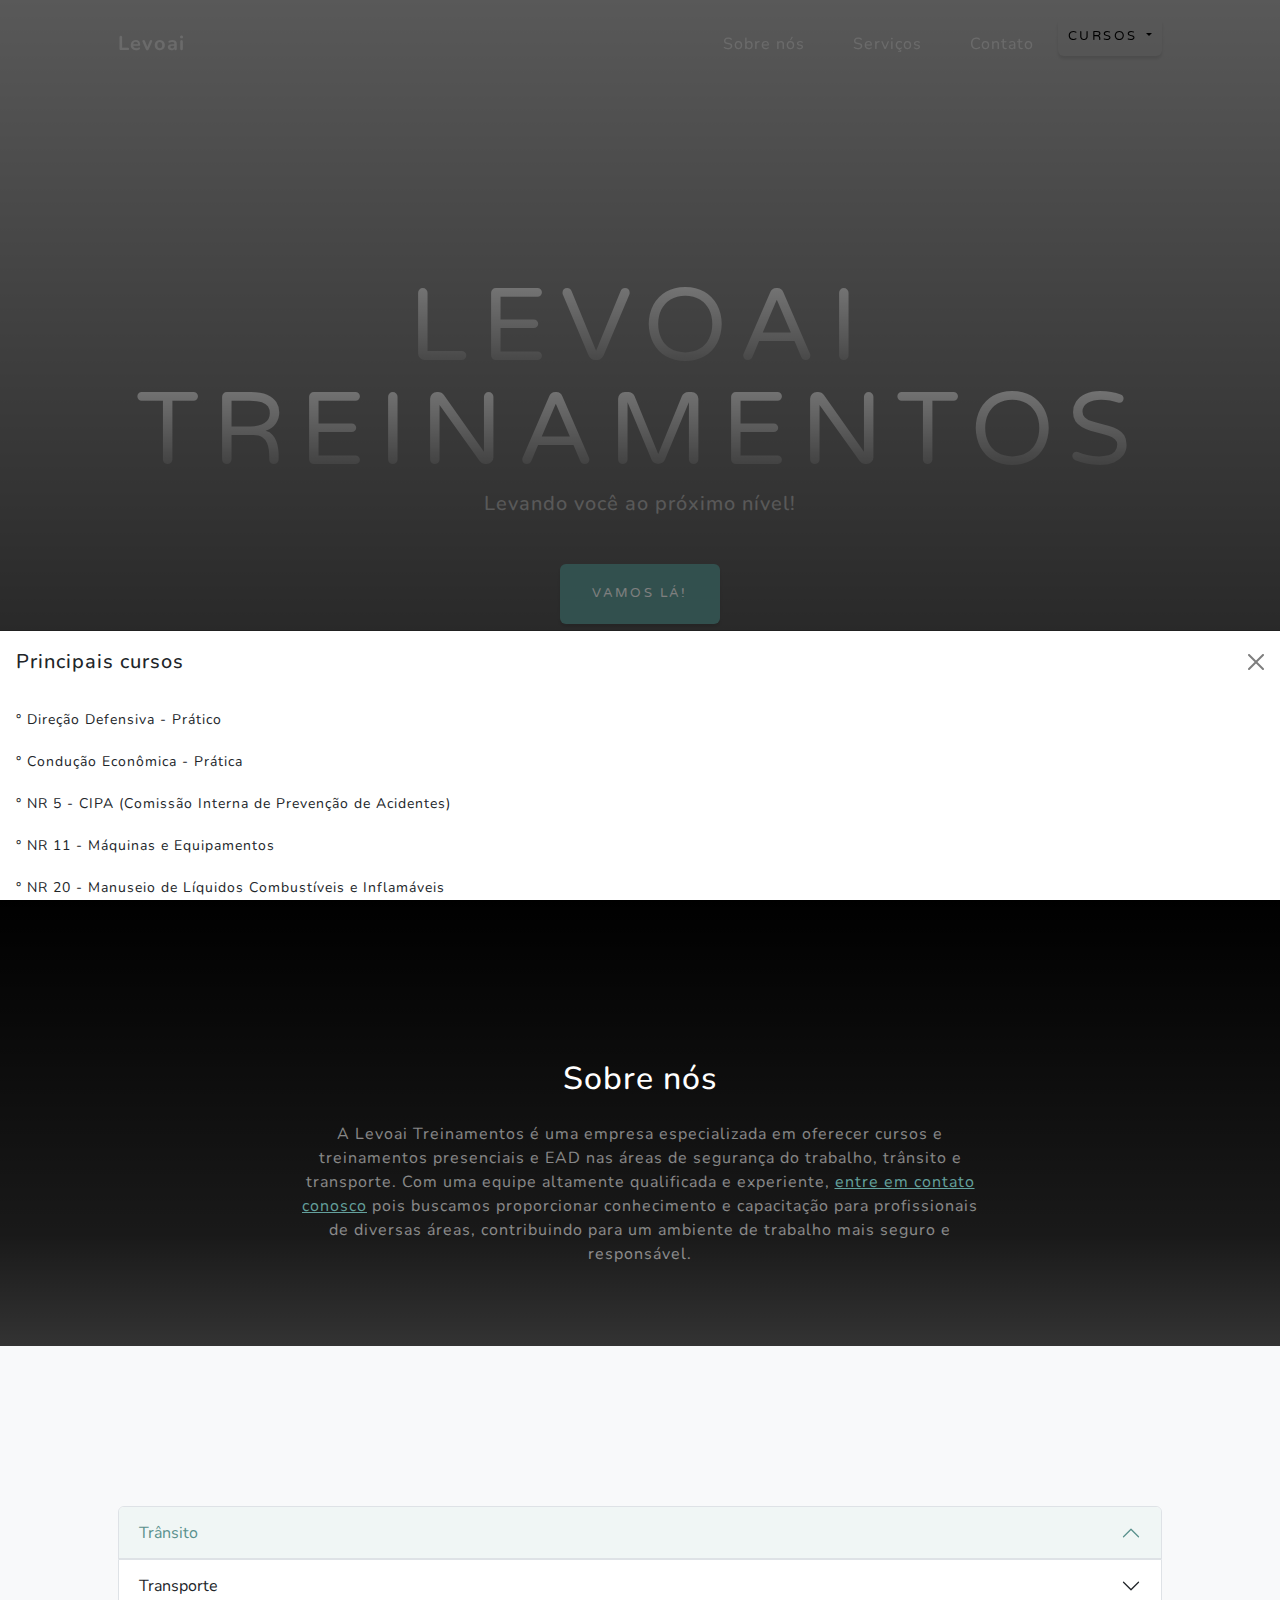
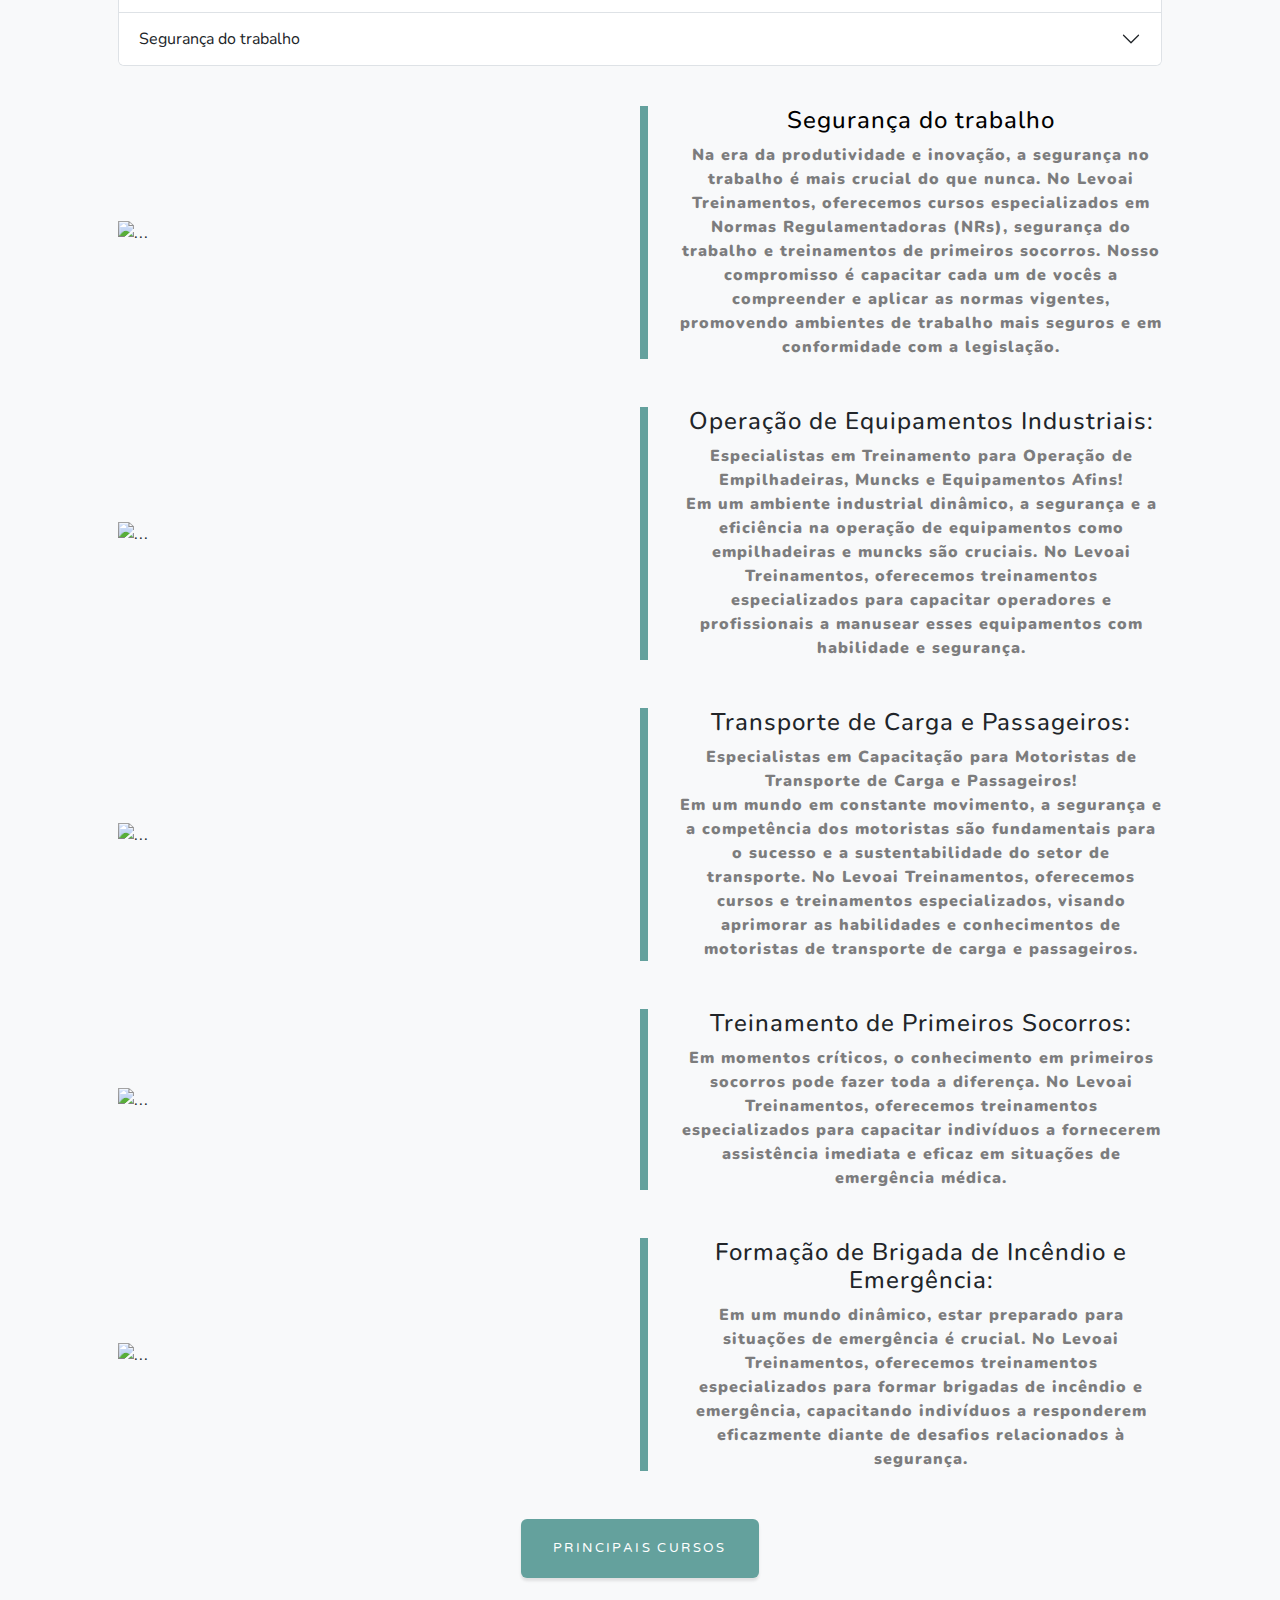
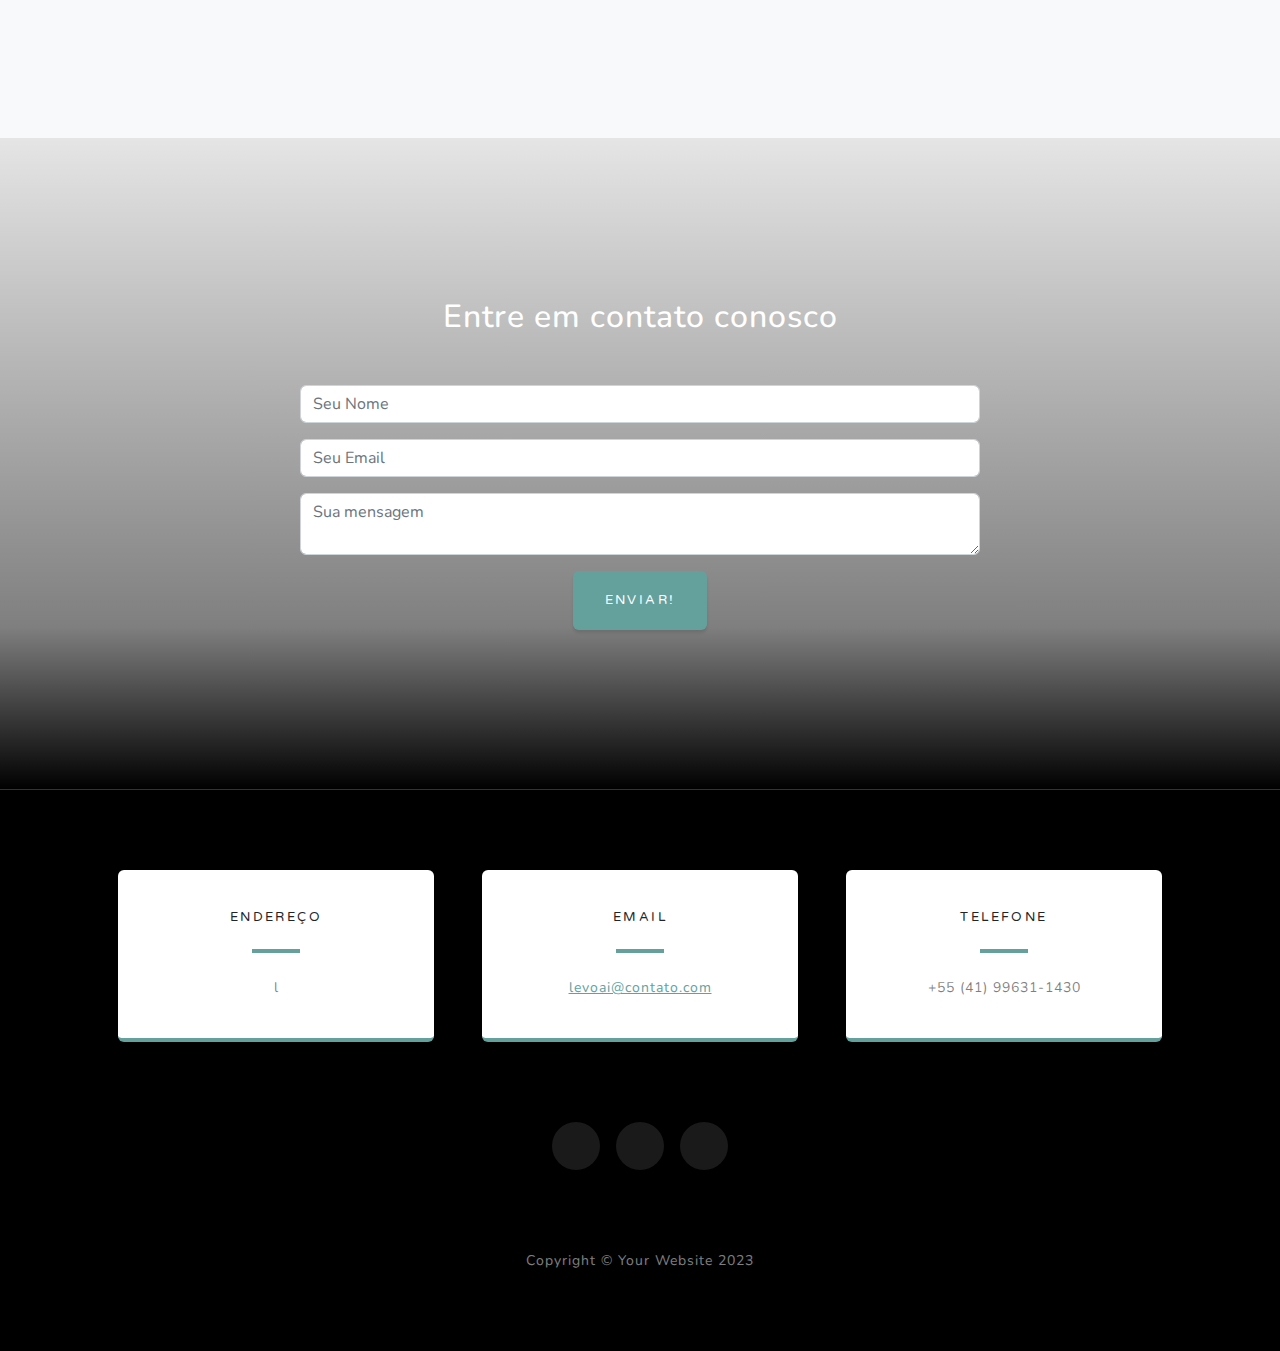
==== index.html @ 1343f5bf "Add files via upload" ====
<!DOCTYPE html>
<html lang="en">
    <head>
        <meta name="viewport" content="width=device-width, initial-scale=1, shrink-to-fit=no">

        <link href="https://cdn.jsdelivr.net/npm/bootstrap@5.3.2/dist/css/bootstrap.min.css" rel="stylesheet" integrity="sha384-T3c6CoIi6uLrA9TneNEoa7RxnatzjcDSCmG1MXxSR1GAsXEV/Dwwykc2MPK8M2HN" crossorigin="anonymous">
        <meta charset="utf-8" />
        <meta name="viewport" content="width=device-width, initial-scale=1, shrink-to-fit=no" />
        <meta name="description" content="" />
        <meta name="author" content="" />
        <title>Levoai Treinamentos</title>
        <link rel="icon" type="image/x-icon" href="https://i.imgur.com/cM5ClFU.png" />
        <!-- Font Awesome icons (free version)-->
        <script src="https://use.fontawesome.com/releases/v6.3.0/js/all.js" crossorigin="anonymous"></script>
        <!-- Google fonts-->
        <link href="https://fonts.googleapis.com/css?family=Varela+Round" rel="stylesheet" />
        <link href="https://fonts.googleapis.com/css?family=Nunito:200,200i,300,300i,400,400i,600,600i,700,700i,800,800i,900,900i" rel="stylesheet" />
        <!-- Core theme CSS (includes Bootstrap)-->
        <link href="css/styles.css" rel="stylesheet" />
        <meta name="viewport" content="width=device-width, initial-scale=1.0">

    </head>
    <body id="page-top">
        <!-- Navigation-->
        
        <script src="https://cdn.jsdelivr.net/npm/bootstrap@5.3.2/dist/js/bootstrap.bundle.min.js" integrity="sha384-Twn13sATSMovLb+2jY1z5nE4t5Rm9Oq0TRy1RBCE9oNqUU6F9P8f8nAp68sz9ISy" crossorigin="anonymous"></script>
        <nav class="navbar navbar-expand-lg navbar-light fixed-top" id="mainNav">
            <div class="container px-4 px-lg-5">
                <a class="navbar-brand" href="#page-top">Levoai</a>
                <button class="navbar-toggler navbar-toggler-right" type="button" data-bs-toggle="collapse" data-bs-target="#navbarResponsive" aria-controls="navbarResponsive" aria-expanded="false" aria-label="Toggle navigation">
                    Menu
                    <i class="fas fa-bars"></i>
                </button>
                <div class="collapse navbar-collapse" id="navbarResponsive">
                    <ul class="navbar-nav ms-auto">
                        <li class="nav-item"><a class="nav-link" href="#about">Sobre nós</a></li>
                        <li class="nav-item"><a class="nav-link" href="#projects">Serviços</a></li>
                        <li class="nav-item"><a class="nav-link" href="#signup">Contato</a></li>
                        <li class="nav-item dropdown text-center">
                            <button class="btn btn-secondary dropdown-toggle" type="button" id="dropdownMenuButton" data-bs-toggle="dropdown" aria-haspopup="true" aria-expanded="false">
                                Cursos
                            </button>
                            <div class="dropdown-menu" aria-labelledby="dropdownMenuButton">
                                <a class="dropdown-item" href="Transporte.html"> Transporte</a>
                                <a class="dropdown-item" href="transito.html"> Trânsito</a>
                                <a class="dropdown-item" href="segurançanotrabalho.html">Segurança do trabalho</a>
                            </div>
                        </li>
                    </ul>
                </div>
            </div>
        </nav>
        
        <!-- Masthead-->
        <header class="masthead">
            <div class="container px-4 px-lg-5 d-flex h-100 align-items-center justify-content-center">
                <div class="d-flex justify-content-center">
                    <div class="text-center">
                        <h1 class="mx-auto my-0 text-uppercase">Levoai </h1>
                        <h1 class="mx-auto my-0 text-uppercase site-title">Treinamentos</h1>
                        <h2 class="text-white-50 mx-auto mt-2 mb-5">Levando você ao próximo nível!</h2>
                        <a class="btn btn-primary" href="#about">Vamos lá!</a>
                    </div>
                    
                </div>
            </div>
        </header>
        
        <section class="about-section text-center" id="about">
            <div class="container px-4 px-lg-5">
                <div class="row gx-4 gx-lg-5 justify-content-center">
                    <div class="col-lg-8">
                        <h2 class="text-white mb-4">Sobre nós</h2>
                        <p class="text-white-50">
                            A Levoai Treinamentos é uma empresa especializada em oferecer cursos e treinamentos presenciais e EAD nas áreas de segurança do trabalho, trânsito e transporte. Com uma equipe altamente qualificada e experiente,
                            <a href="https://wa.me/5541996311430?text=Ol%C3%A1%2C+gostaria+de+contatar+seus+servi%C3%A7os">entre em contato conosco</a>
                           pois buscamos proporcionar conhecimento e capacitação para profissionais de diversas áreas, contribuindo para um ambiente de trabalho mais seguro e responsável.
                        </p>
                    </div>
                </div>
                
            </div>
            
           
       
        </section>
        
        
            
        
        
       
        <!-- Projects-->
        <section class="projects-section bg-light" id="projects">
            <div class="container px-4 px-lg-5">
                <a href="https://wa.me/5541996311430?text=Ol%C3%A1%2C+gostaria+de+contratar+seus+servi%C3%A7os" style="position: fixed; bottom: 20px; right: 20px; width: 75px; height: 75px; background-color: rgba(0, 123, 255, 0.5); color: #ffffff; text-align: center; line-height: 100px; border-radius: 50%; cursor: pointer; text-decoration: none; display: block; background-image: url('https://i.imgur.com/yN8vA8v.jpg'); background-size: cover; background-position: center; background-repeat: no-repeat;"></a>              
                  <div class="accordion" id="accordionExample">
                    <div class="accordion-item">
                      <h2 class="accordion-header"> 
                        <button class="accordion-button" type="button" data-bs-toggle="collapse" data-bs-target="#collapseOne" aria-expanded="true" aria-controls="collapseOne">
                          Trânsito
                        </button>
                      </h2>
                      <div id="collapseOne" class="accordion-collapse collapse" data-bs-parent="#accordionExample">
                        <div class="accordion-body">
                            Seja você um motorista iniciante, experiente ou um profissional do setor, o Levoai Treinamentos está comprometido em promover uma cultura de <strong>trânsito </strong>seguro e responsável. Nossos cursos são projetados para capacitá-lo com conhecimentos essenciais, promover a direção defensiva e garantir que você esteja atualizado com as últimas regulamentações de trânsito.
                            <br><br>
                            Nossos Destaques:
                            <br><br>
                            <strong>Direção Defensiva:</strong>
                            <br><br>
                            <strong>Técnicas avançadas para antecipar e evitar situações de risco nas estradas.</strong>
                            <br><br>
                            - Estratégias para lidar com motoristas agressivos e condições adversas.
                            <br><br>
                            <strong>Atualização nas Regulamentações de Trânsito:</strong>
                            <br><br>
                            - Conhecimento das leis mais recentes e alterações nas regulamentações de trânsito.
                            <br><br>
                            - Como aplicar as normas de forma prática e segura.
                            <br><br>
                            <strong>Prevenção de Acidentes:</strong>
                            <br><br>
                            - Identificação de comportamentos de risco e práticas para evitar acidentes.
                            <br><br>
                            - Conscientização sobre as principais causas de acidentes de trânsito e como evitá-las.
                            <br><br>
                            <strong>Cursos Disponíveis:</strong>
                            <br><br>
                            1. Curso Avançado de Direção Defensiva:
                            <br><br>
                            - Técnicas avançadas para motoristas experientes aprimorarem suas habilidades defensivas.
                            <br><br>
                            2. Atualizações nas Regulamentações de Trânsito:
                            <br><br>
                            - Manter-se informado sobre as últimas mudanças nas leis de trânsito e regulamentações.
                            <br><br>
                            3. Prevenção de Acidentes:
                            <br><br>
                            - Estratégias práticas para evitar colisões e manter um histórico seguro.
                            <br><br>
                            <strong>Benefícios ao Escolher o Levoai Treinamentos:</strong>
                            <br><br>
                            - Instrutores Experientes e Certificados.
                            <br><br>
                            - Certificação Reconhecida Nacionalmente.
                            <br><br>
                            - Treinamentos Personalizados para Diferentes Níveis de Experiência.
                            <br><br>
                            - Acesso a Recursos Online Atualizados.
                            <br><br>
                            Pronto para tornar o Trânsito Mais Seguro? Explore Nossos Cursos Agora!
                        </div>
                        
                      </div>
                    </div>
                    <div class="accordion-item">
                      <h2 class="accordion-header">
                        <button class="accordion-button collapsed" type="button" data-bs-toggle="collapse" data-bs-target="#collapseTwo" aria-expanded="false" aria-controls="collapseTwo">
                          Transporte
                        </button>
                      </h2>
                      <div id="collapseTwo" class="accordion-collapse collapse" data-bs-parent="#accordionExample">
                        <div class="accordion-body">
                            <strong>Levoai Treinamentos</strong> é uma referência em treinamento para profissionais do setor de <strong>transporte</strong>, oferecendo cursos especializados para motoristas, gestores de frota e profissionais da logística. Priorizando segurança, eficiência e conformidade, nossos programas são projetados para atender às demandas dinâmicas desse setor crucial.
                            <br><br>
                        
                            Nossos Destaques:
                            <br><br>
                            <strong>Direção Eficiente e Segura:</strong>
                            <br><br>
                            - Técnicas avançadas de direção defensiva para garantir segurança nas estradas.<br><br>
                            - Estratégias para redução de consumo de combustível e práticas sustentáveis.<br>
                            <br>
                            <strong>Gestão de Frotas:</strong>
                            <br><br>
                            - Melhores práticas para gestão eficiente de frotas, incluindo manutenção e otimização de rotas.<br><br>
                            - Utilização de tecnologias modernas para monitoramento e aprimoramento da eficiência.<br>
                            <br>
                            <strong>Logística e Cadeia de Suprimentos:</strong>
                            <br>
                            - Estratégias para otimizar operações logísticas e garantir uma cadeia de suprimentos eficiente.<br><br>
                            - Conhecimento das normas regulamentadoras específicas para transporte de carga.<br>
                            <br>
                            Cursos Disponíveis:
                            <br><br>
                            <strong>Curso Avançado de Direção Segura:</strong>
                            <br><br>
                            - Técnicas avançadas para motoristas, abordando desafios específicos do transporte rodoviário.<br><br>
                            <strong>Gestão Estratégica de Frotas:</strong>
                            <br><br>
                            - Melhores práticas para gestores de frotas, desde aquisição de veículos até manutenção e substituição.<br><br>
                            <strong>Logística Eficiente:</strong>
                            <br><br>
                            - Estratégias para otimização de rotas, controle de estoque e gestão de armazenamento.<br><br>
                            <strong>Benefícios ao Escolher o Levoai Treinamentos:</strong>
                            <br><br>
                            - Instrutores com experiência no setor de transporte.<br><br>
                            - Certificações reconhecidas nacionalmente.<br><br>
                            - Treinamentos personalizados para necessidades específicas.<br><br>
                            - Acesso a recursos atualizados do setor.<br>
                            <br>
                            Pronto para aprimorar suas habilidades no transporte? <br>
                            Explore nossos cursos agora e eleve sua expertise no setor.<br>
                        </div>
                        
                      </div>
                    </div>
                    <div class="accordion-item">
                      <h2 class="accordion-header">
                        <button class="accordion-button collapsed" type="button" data-bs-toggle="collapse" data-bs-target="#collapseThree" aria-expanded="false" aria-controls="collapseThree">
                          Segurança do trabalho
                        </button>
                      </h2>
                      <div id="collapseThree" class="accordion-collapse collapse" data-bs-parent="#accordionExample">
                        <div class="accordion-body">
                            Seja bem-vindo ao <strong>Levoai Treinamentos</strong>, sua referência em cursos especializados em <strong>Segurança do Trabalho</strong>. Estamos comprometidos em capacitar profissionais e empresas a criar ambientes laborais seguros, em conformidade com as Normas Regulamentadoras (NRs). Explore nossos cursos e fortaleça a cultura de segurança em sua organização.
                            <br><br>
                            Nossos Compromissos:
                            <br><br>
                        	<strong>Conhecimento Abrangente em NRs:</strong>
                                <br><br>
                        	-Aprofunde-se nas Normas Regulamentadoras, compreendendo seus requisitos e implicações práticas.
                            <br><br>
                            -Mantenha-se atualizado com as últimas alterações nas legislações pertinentes.
                            <br><br>
                            <strong>Implementação Prática das NRs:</strong>
                            <br><br>
                            -Capacite-se para aplicar efetivamente as diretrizes das NRs no dia a dia, prevenindo acidentes e promovendo ambientes seguros.
                            <br><br>
                            <strong>Treinamento Especializado:</strong>
                            <br><br>
                            -Instrutores experientes e certificados oferecendo treinamentos personalizados para atender às necessidades específicas de sua empresa.
                            <br><br>
                             Cursos Disponíveis:
                             <br><br>
                            <strong>Curso Básico de Segurança do Trabalho:</strong>
                            <br><br>
                            -Fundamentos essenciais para compreensão das práticas seguras e dos requisitos legais.
                            <br><br>
                            <strong>Treinamento Avançado em NRs Específicas:</strong>
                            <br><br>
                            -Aprofunde-se em NRs específicas, como NR 5 (CIPA), NR 6 (Equipamentos de Proteção Individual) e outras relevantes para seu setor.
                            <br><br>
                            <strong>Atualizações Periódicas em Segurança:</strong>
                            <br><br>
                            -Mantenha-se informado sobre as mudanças nas normativas e regulamentações para assegurar conformidade contínua.
                            <br><br>
                            <strong>Benefícios ao Escolher o Levoai Treinamentos:</strong>
                            <br><br>
                            -Certificação Reconhecida Nacionalmente.
                            <br><br>
                            -Suporte Contínuo para Implementação Prática.
                            <br><br>
                            -Instrutores Especializados em Segurança do Trabalho.
                            <br><br>
                            -Flexibilidade de Horários e Modalidades de Treinamento.
                                                    </div>
                      </div>
                    </div>
                  </div>
                  
               
                  <div class="row gx-0 mb-4 mb-lg-5 align-items-center custom-spacing">
                    <div class="col-lg-6">
                        <img class="img-fluid mb-3 mb-lg-0" src="https://e2769cf884.cbaul-cdnwnd.com/dc2deb94eb40a6b17e122f947181c3d4/200000025-508dc508de/WhatsApp%20Image%202024-01-08%20at%2021.39.40-8.webp?ph=e2769cf884" alt="..." />
                    </div>
                    <div class="col-lg-6">
                        <div class="featured-text text-lg-center text-start">
                            <h4 style="color: black;">Segurança do trabalho</h4>
                            <p class="text-black-50 mb-0">
                               <strong><strong> Na era da produtividade e inovação, a segurança no trabalho é mais crucial do que nunca. No Levoai Treinamentos, oferecemos cursos especializados em Normas Regulamentadoras (NRs), segurança do trabalho e treinamentos de primeiros socorros. Nosso compromisso é capacitar cada um de vocês a compreender e aplicar as normas vigentes, promovendo ambientes de trabalho mais seguros e em conformidade com a legislação.
                            </strong> </strong>
                            </p>
                        </div>
                    </div>
                </div>
                
                
                
                
                
                <!-- Row 2 -->
                <div class="row gx-0 mb-4 mb-lg-5 align-items-center">
                    <div class="col-lg-6"><img class="img-fluid mb-3 mb-lg-0" src="https://e2769cf884.cbaul-cdnwnd.com/dc2deb94eb40a6b17e122f947181c3d4/200000021-79b6179b62/WhatsApp%20Image%202024-01-08%20at%2021.39.38%20%282%29.webp?ph=e2769cf884" alt="..." /></div>
                    <div class="col-lg-6">
                        <div class="featured-text  text-lg-center">
                            <h4>Operação de Equipamentos Industriais:</h4>
                            <p class="text-black-50 mb-0">
                            <strong><strong>   Especialistas em Treinamento para Operação de Empilhadeiras, Muncks e Equipamentos Afins! <br> 
Em um ambiente industrial dinâmico, a segurança e a eficiência na operação de equipamentos como empilhadeiras e muncks são cruciais. No <strong>Levoai Treinamentos</strong>, oferecemos treinamentos especializados para capacitar operadores e profissionais a manusear esses equipamentos com habilidade e segurança.
</strong></strong></p>
                        </div>
                    </div>
                </div>  
            </div>
        
            <div class="container px-4 px-lg-5">
                <!-- Row 1 -->
            
                  <!-- 87-->
                  
                <div class="row gx-0 mb-4 mb-lg-5 align-items-center">
                    <div class="col-lg-6"><img class="img-fluid mb-3 mb-lg-0" src="https://e2769cf884.cbaul-cdnwnd.com/dc2deb94eb40a6b17e122f947181c3d4/200000005-25b7425b75/WhatsApp%20Image%202024-01-08%20at%2021.39.39%20%282%29.webp?ph=e2769cf884" alt="..." /></div>
                    <div class="col-lg-6">
                        <div class="featured-text text-center text-lg-left">
                            <h4>Transporte de Carga e Passageiros:</h4>
                            <p class="text-black-50 mb-0"><strong><strong> Especialistas em Capacitação para Motoristas de Transporte de Carga e Passageiros!<br>
                                Em um mundo em constante movimento, a segurança e a competência dos motoristas são fundamentais para o sucesso e a sustentabilidade do setor de transporte. No Levoai Treinamentos, oferecemos cursos e treinamentos especializados, visando aprimorar as habilidades e conhecimentos de motoristas de transporte de carga e passageiros.
                                 </strong></strong></p>
                        </div>
                    </div>
                </div>
                <!-- Row 2 -->
                <div class="row gx-0 mb-4 mb-lg-5 align-items-center">
                    <div class="col-lg-6"><img class="img-fluid mb-3 mb-lg-0" src="https://e2769cf884.cbaul-cdnwnd.com/dc2deb94eb40a6b17e122f947181c3d4/200000007-e26b9e26bb/WhatsApp%20Image%202024-01-08%20at%2021.39.40%20%281%29.webp?ph=e2769cf884" alt="..." /></div>
                    <div class="col-lg-6">
                        <div class="featured-text text-center text-lg-left">
                            <h4>Treinamento de Primeiros Socorros:</h4>
                            <p class="text-black-50 mb-0"><strong><strong>Em momentos críticos, o conhecimento em primeiros socorros pode fazer toda a diferença. No Levoai Treinamentos, 
                                oferecemos treinamentos especializados para capacitar indivíduos a fornecerem assistência imediata e eficaz em situações de emergência
                                 médica.</strong></strong></p>
                        </div>
                    </div>
                </div>
                <!-- Row 3 -->
                <div class="row gx-0 mb-4 mb-lg-5 align-items-center">
                    <div class="col-lg-6"><img class="img-fluid mb-3 mb-lg-0" src="https://i.imgur.com/m8N1LQB.jpg" alt="..." /></div>
                    <div class="col-lg-6">
                        <div class="featured-text text-center text-lg-left">
                            <h4>Formação de Brigada de Incêndio e Emergência:</h4>
                            <p class="text-black-50 mb-0">
                               <strong><strong> Em um mundo dinâmico, estar preparado para situações de emergência é crucial. No Levoai Treinamentos, oferecemos treinamentos especializados para formar brigadas de incêndio e emergência, capacitando indivíduos a responderem eficazmente diante de desafios relacionados à segurança.
                                </strong></strong></p>
                        </div>
                    </div>
                </div>   
               
               
                <button class="btn btn-primary mx-auto d-block" type="button" data-bs-toggle="offcanvas" data-bs-target="#offcanvasBottom" aria-controls="offcanvasBottom">Principais cursos </button>

                <div class="offcanvas offcanvas-bottom show" tabindex="-1" id="offcanvasBottom" aria-labelledby="offcanvasBottomLabel">
                  <div class="offcanvas-header">
                    <h5 class="offcanvas-title" id="offcanvasBottomLabel">Principais cursos </h5>
                    <button type="button" class="btn-close" data-bs-dismiss="offcanvas" aria-label="Close"></button>
                  </div>
                  <div class="offcanvas-body small">
                    <!-- Conteúdo do offcanvas -->
                    ° Direção Defensiva - Prático<br><br>
° Condução Econômica - Prática<br><br>
° NR 5 - CIPA (Comissão Interna de Prevenção de Acidentes)<br><br>
° NR 11 - Máquinas e Equipamentos<br><br>
° NR 20 - Manuseio de Líquidos Combustíveis e Inflamáveis<br><br>
° NR 23 - Prevenção de Incêndio<br><br>
° NR 33 - Espaço Confinado<br><br>
° NR 35 - Trabalho em Altura<br><br>
° Primeiros Socorros<br><br>
° Treinamento em técnicas de primeiros socorros para oferecer assistência imediata em situações de emergência.<br><br>
° Brigada de Incêndio e Emergência<br><br>
                  </div>
                </div>
                  
                <!-- Adicione mais seções de Row conforme necessário -->
            </div>
        </section>    
                <!-- Project One Row-->


        
        <!-- Signup-->
        <section class="signup-section" id="signup">
            <div class="container px-4 px-lg-5">
                <div class="row gx-4 gx-lg-5">
                    <div class="col-md-10 col-lg-8 mx-auto text-center">
                        <i class="far fa-paper-plane fa-2x mb-2 text-white"></i>
                        <h2 class="text-white mb-5">Entre em contato conosco</h2>
        
                        <form action="https://formsubmit.co/arthurplay181@gmail.com" method="POST" id="contactForm">
                            <!-- Nome input -->
                            <div class="row input-group-newsletter mb-3">
                                <div class="col">
                                    <input class="form-control" type="text" name="name" placeholder="Seu Nome" required>
                                </div>
                            </div>
        
                            <!-- Email input -->
                            <div class="row input-group-newsletter mb-3">
                                <div class="col">
                                    <input class="form-control" type="email" name="email" placeholder="Seu Email" required>
                                </div>
                            </div>
        
                            <!-- Message input -->
                            <div class="row input-group-newsletter mb-3">
                                <div class="col">
                                    <textarea class="form-control" name="message" placeholder="Sua mensagem" required></textarea>
                                </div>
                            </div>
                            <input type="hidden" name="_next" value="https://reidabet.github.io/thanks.html">
        
                            <!-- Submit button -->
                            <div class="row input-group-newsletter">
                                <div class="col">
                                    <button class="btn btn-primary" type="submit">Enviar!</button>
                                </div>
                            </div>
                        </form>
                    </div>
                </div>
            </div>
        </section>
        
        
        <!-- Contact-->
        <section class="contact-section bg-black">
            <div class="container px-4 px-lg-5">
                <div class="row gx-4 gx-lg-5">
                    <div class="col-md-4 mb-3 mb-md-0">
                        <div class="card py-4 h-100">
                            <div class="card-body text-center">
                                <i class="fas fa-map-marked-alt text-primary mb-2"></i>
                                <h4 class="text-uppercase m-0">Endereço</h4>
                                <hr class="my-4 mx-auto" />
                                <div class="small text-black-50">l</div>
                            </div>
                        </div>
                    </div>
                    <div class="col-md-4 mb-3 mb-md-0">
                        <div class="card py-4 h-100">
                            <div class="card-body text-center">
                                <i class="fas fa-envelope text-primary mb-2"></i>
                                <h4 class="text-uppercase m-0">Email</h4>
                                <hr class="my-4 mx-auto" />
                                <div class="small text-black-50"><a href="#!">levoai@contato.com</a></div>
                            </div>
                        </div>
                    </div>
                    <div class="col-md-4 mb-3 mb-md-0">
                        <div class="card py-4 h-100">
                            <div class="card-body text-center">
                                <i class="fas fa-mobile-alt text-primary mb-2"></i>
                                <h4 class="text-uppercase m-0">telefone</h4>
                                <hr class="my-4 mx-auto" />
                                <div class="small text-black-50">+55 (41) 99631-1430</div>
                            </div>
                        </div>
                    </div>
                </div>
                <div class="social d-flex justify-content-center">
                    <a class="mx-2" href="#!"><i class="fab fa-twitter"></i></a>
                    <a class="mx-2" href="#!"><i class="fab fa-facebook-f"></i></a>
                    <a class="mx-2" href="#!"><i class="fab fa-github"></i></a>
                </div>
            </div>
        </section>
        <!-- Footer-->
        <footer class="footer bg-black small text-center text-white-50"><div class="container px-4 px-lg-5">Copyright &copy; Your Website 2023</div></footer>
        <!-- Bootstrap core JS-->
        <script src="https://cdn.jsdelivr.net/npm/bootstrap@5.2.3/dist/js/bootstrap.bundle.min.js"></script>
        <!-- Core theme JS-->
        <script src="js/scripts.js"></script>
        <!-- * * * * * * * * * * * * * * * * * * * * * * * * * * * * * * * * * * * * * * * *-->
        <!-- * *                               SB Forms JS                               * *-->
        <!-- * * Activate your form at https://startbootstrap.com/solution/contact-forms * *-->
        <!-- * * * * * * * * * * * * * * * * * * * * * * * * * * * * * * * * * * * * * * * *-->
        <script src="https://cdn.startbootstrap.com/sb-forms-latest.js"></script>
    </body>
</html>
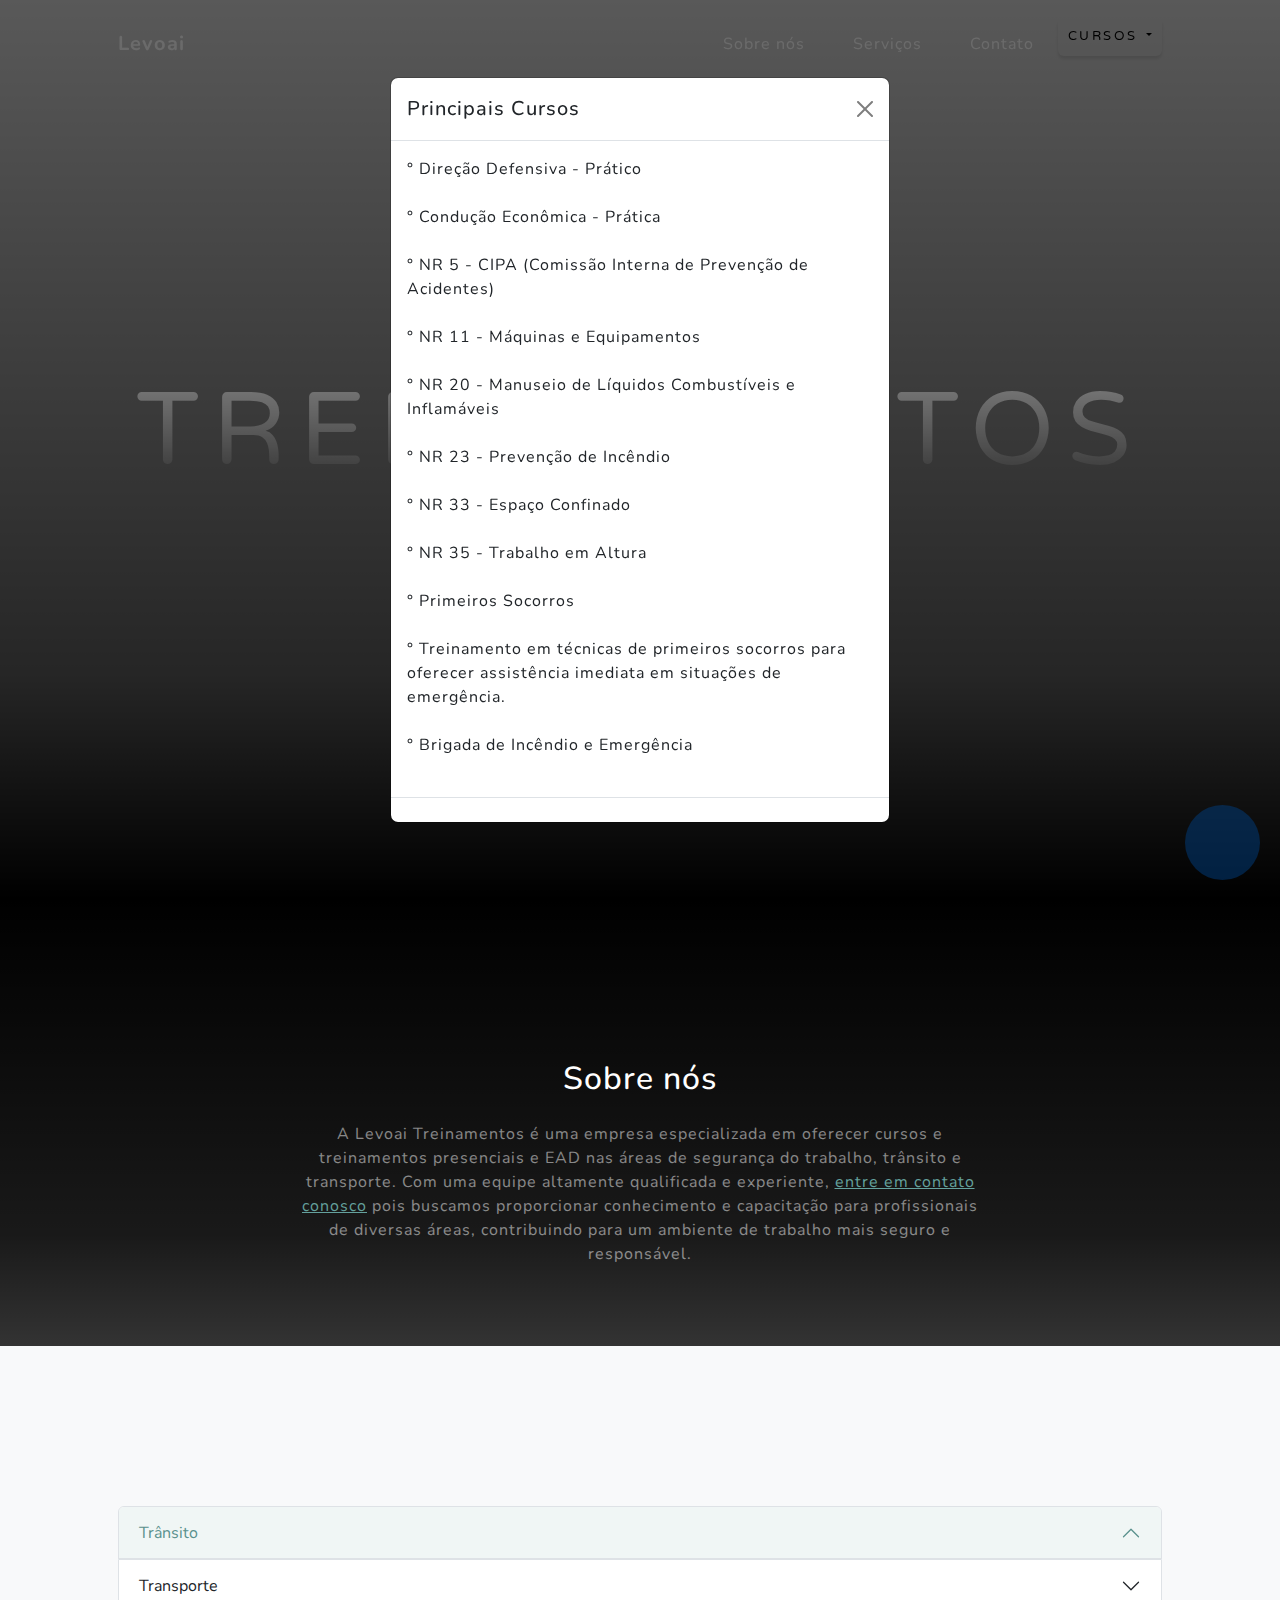
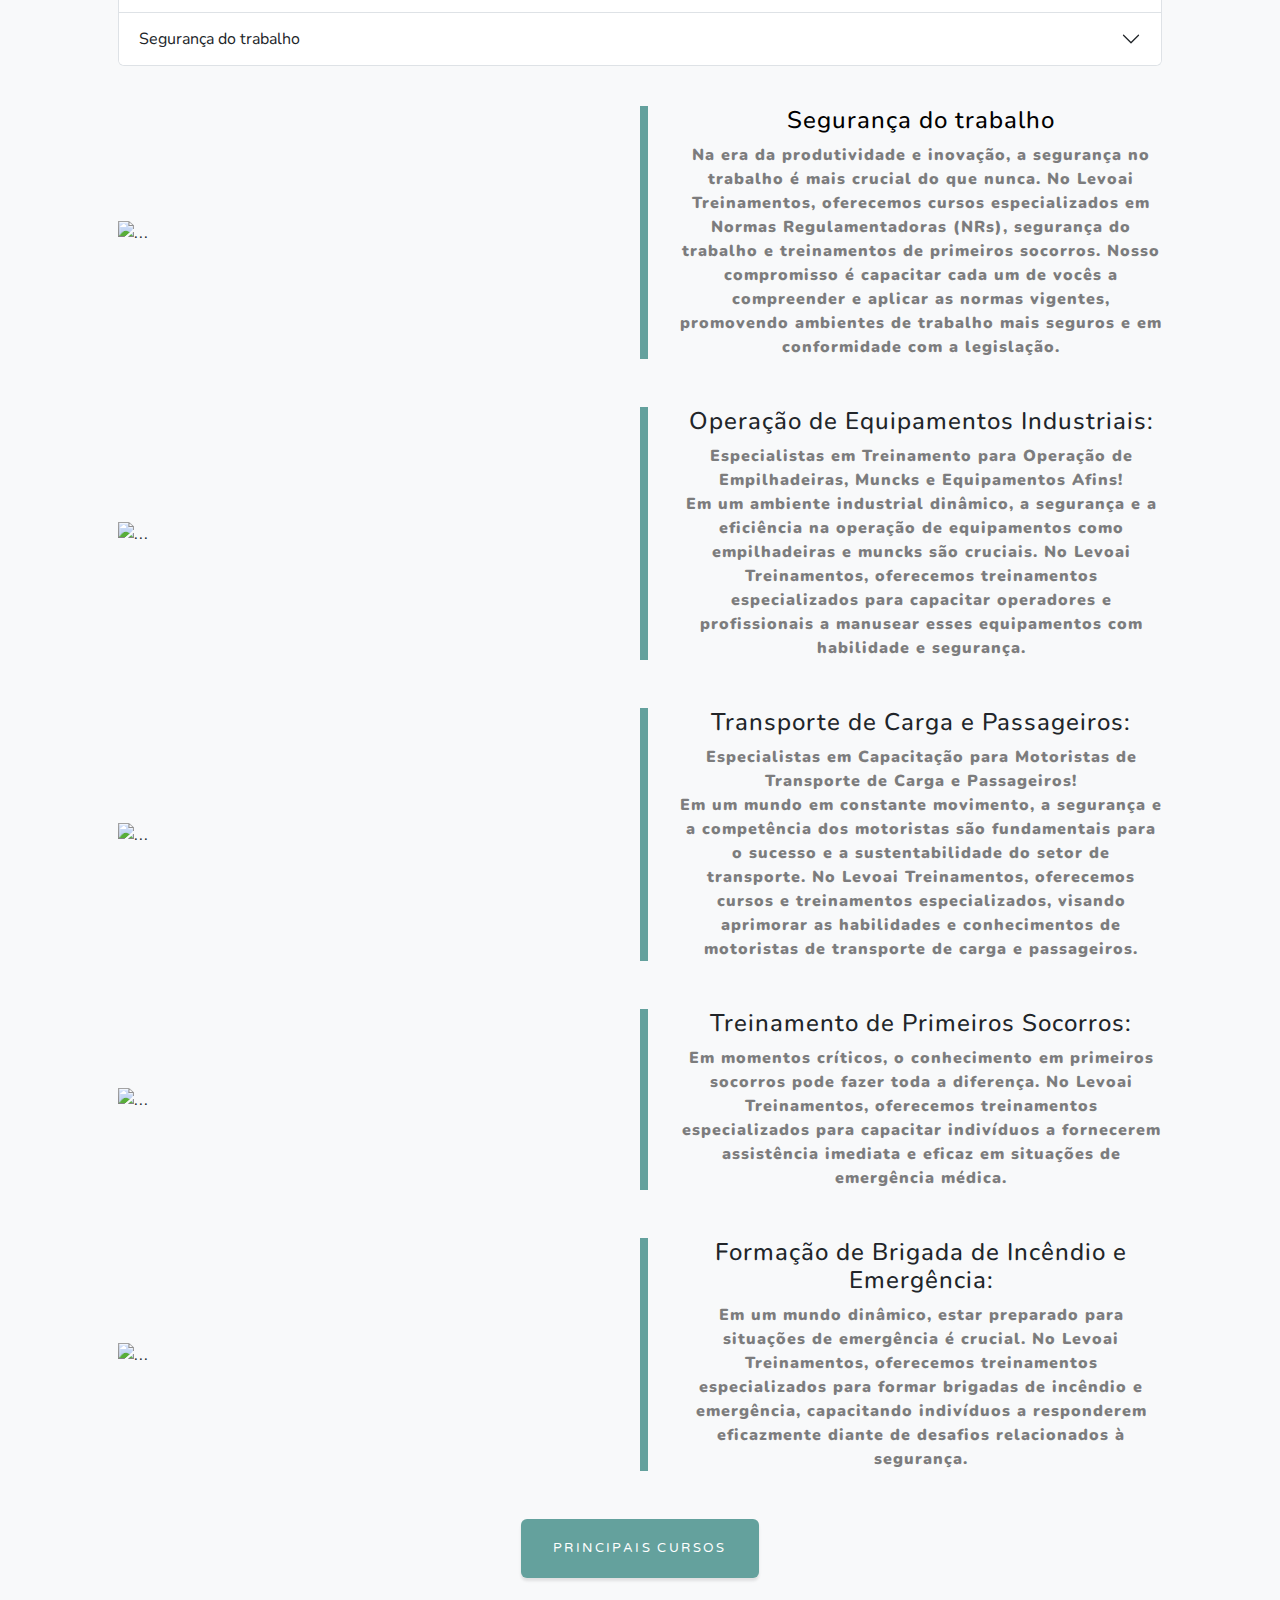
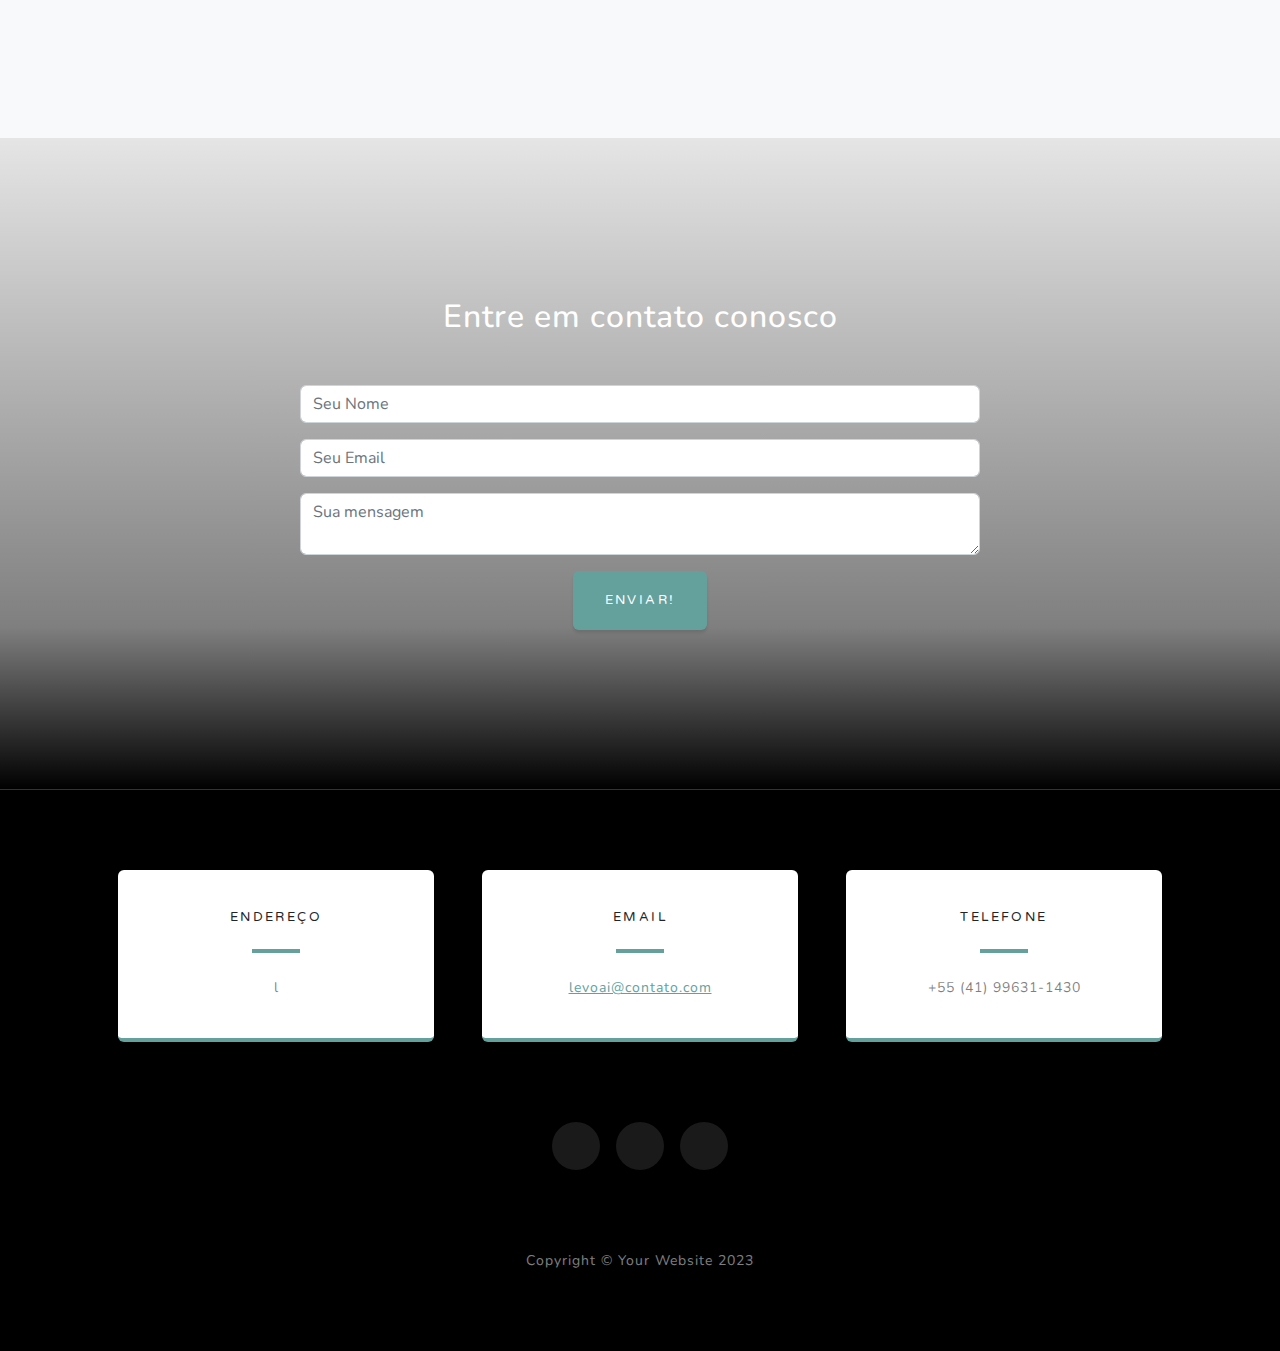
==== commit f42647b6: "Add files via upload" ====
--- a/index.html
+++ b/index.html
@@ -337,28 +337,45 @@
                 </div>   
                
                
-                <button class="btn btn-primary mx-auto d-block" type="button" data-bs-toggle="offcanvas" data-bs-target="#offcanvasBottom" aria-controls="offcanvasBottom">Principais cursos </button>
-
-                <div class="offcanvas offcanvas-bottom show" tabindex="-1" id="offcanvasBottom" aria-labelledby="offcanvasBottomLabel">
-                  <div class="offcanvas-header">
-                    <h5 class="offcanvas-title" id="offcanvasBottomLabel">Principais cursos </h5>
-                    <button type="button" class="btn-close" data-bs-dismiss="offcanvas" aria-label="Close"></button>
-                  </div>
-                  <div class="offcanvas-body small">
-                    <!-- Conteúdo do offcanvas -->
-                    ° Direção Defensiva - Prático<br><br>
-° Condução Econômica - Prática<br><br>
-° NR 5 - CIPA (Comissão Interna de Prevenção de Acidentes)<br><br>
-° NR 11 - Máquinas e Equipamentos<br><br>
-° NR 20 - Manuseio de Líquidos Combustíveis e Inflamáveis<br><br>
-° NR 23 - Prevenção de Incêndio<br><br>
-° NR 33 - Espaço Confinado<br><br>
-° NR 35 - Trabalho em Altura<br><br>
-° Primeiros Socorros<br><br>
-° Treinamento em técnicas de primeiros socorros para oferecer assistência imediata em situações de emergência.<br><br>
-° Brigada de Incêndio e Emergência<br><br>
-                  </div>
-                </div>
+                <div class="text-center">
+                    <button type="button" class="btn btn-primary" data-bs-toggle="modal" data-bs-target="#staticBackdrop">
+                        Principais cursos
+                    </button>
+                </div>
+                
+                  <script>
+                    document.addEventListener('DOMContentLoaded', function() {
+                        var myModal = new bootstrap.Modal(document.getElementById('staticBackdrop'));
+                        myModal.show();
+                    });
+                </script>
+                  <!-- Modal -->
+                  <div class="modal fade" id="staticBackdrop" data-bs-backdrop="static" data-bs-keyboard="false" tabindex="-1" aria-labelledby="staticBackdropLabel" aria-hidden="true">
+                    <div class="modal-dialog modal-dialog-centered modal-dialog-scrollable">
+                        <div class="modal-content">
+                          <div class="modal-header">
+                            <h1 class="modal-title fs-5" id="staticBackdropLabel">Principais Cursos</h1>
+                            <button type="button" class="btn-close" data-bs-dismiss="modal" aria-label="Close"></button>
+                          </div>
+                          <div class="modal-body">
+                            ° Direção Defensiva - Prático<br><br>
+                            ° Condução Econômica - Prática<br><br>
+                            ° NR 5 - CIPA (Comissão Interna de Prevenção de Acidentes)<br><br>
+                            ° NR 11 - Máquinas e Equipamentos<br><br>
+                            ° NR 20 - Manuseio de Líquidos Combustíveis e Inflamáveis<br><br>
+                            ° NR 23 - Prevenção de Incêndio<br><br>
+                            ° NR 33 - Espaço Confinado<br><br>
+                            ° NR 35 - Trabalho em Altura<br><br>
+                            ° Primeiros Socorros<br><br>
+                            ° Treinamento em técnicas de primeiros socorros para oferecer assistência imediata em situações de emergência.<br><br>
+                            ° Brigada de Incêndio e Emergência<br><br>
+                          </div>
+                          <div class="modal-footer">
+                            
+                          </div>
+                        </div>
+                      </div>
+                      
                   
                 <!-- Adicione mais seções de Row conforme necessário -->
             </div>
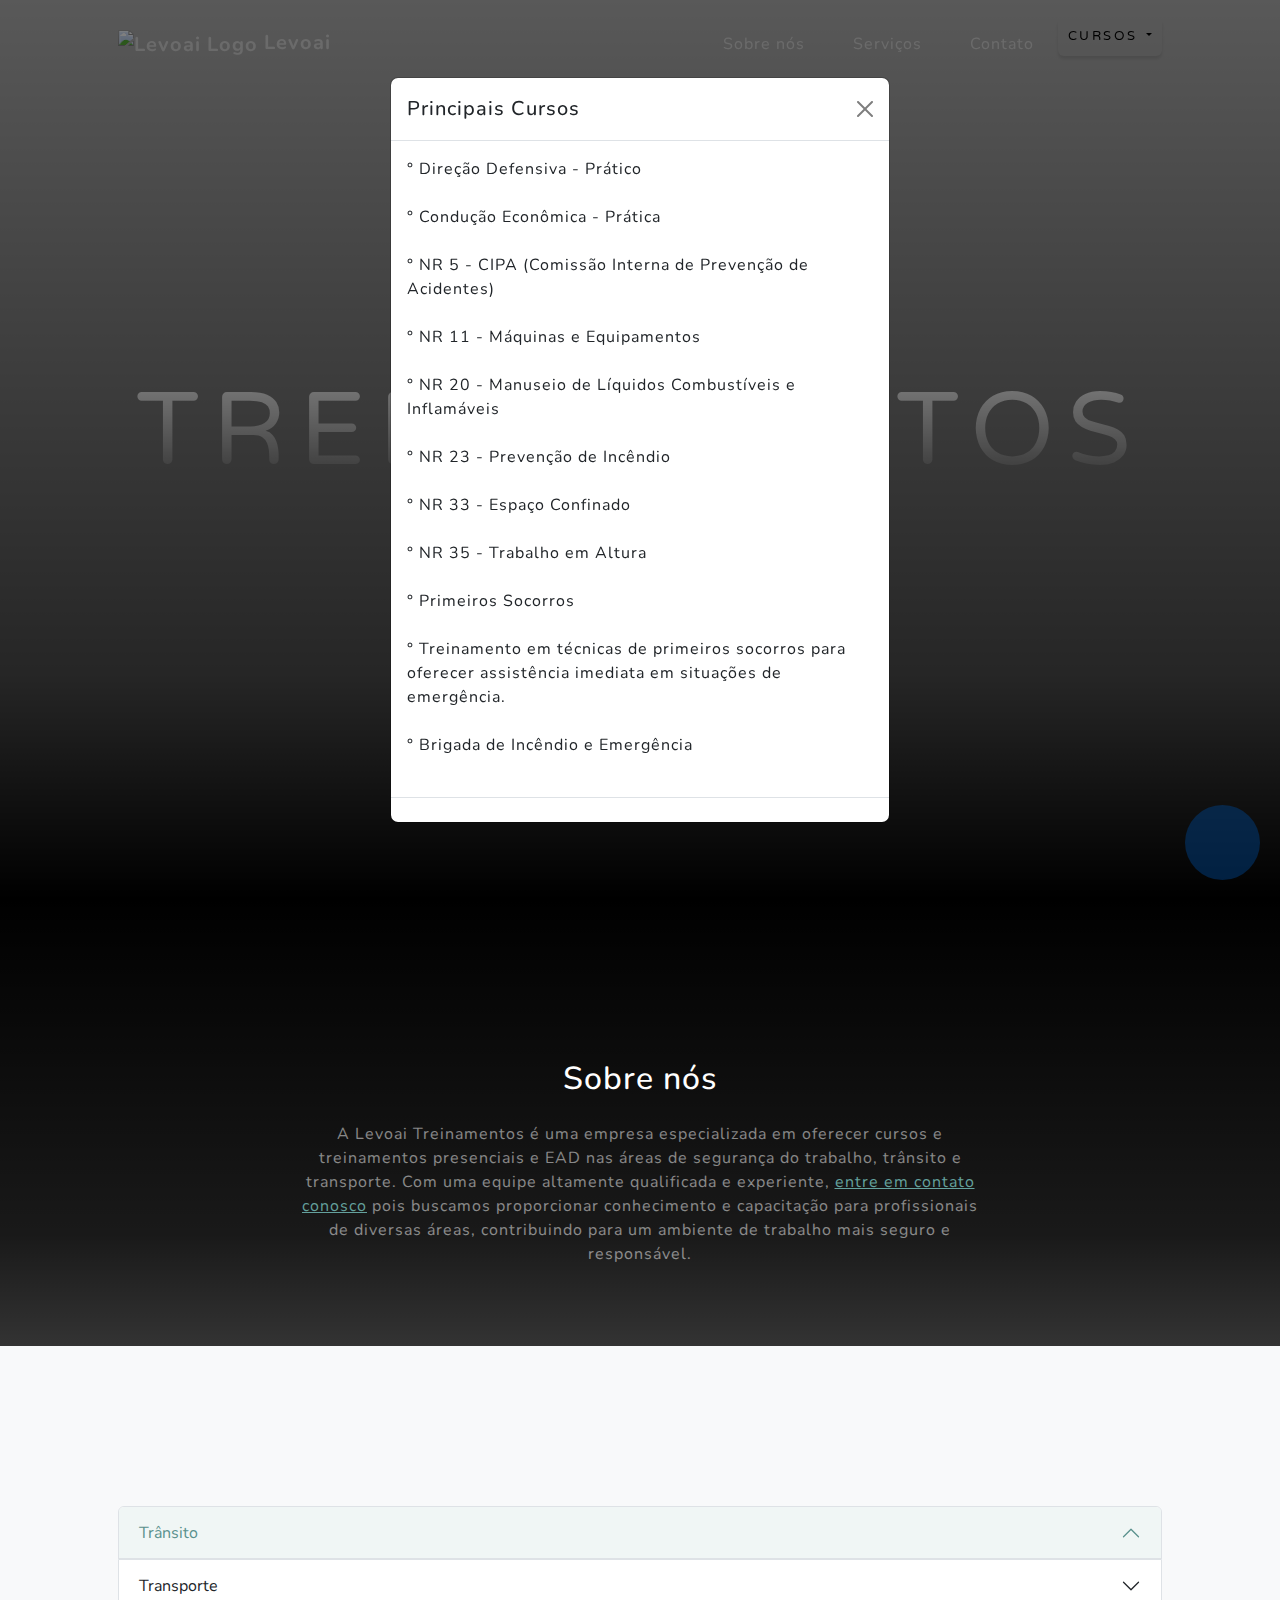
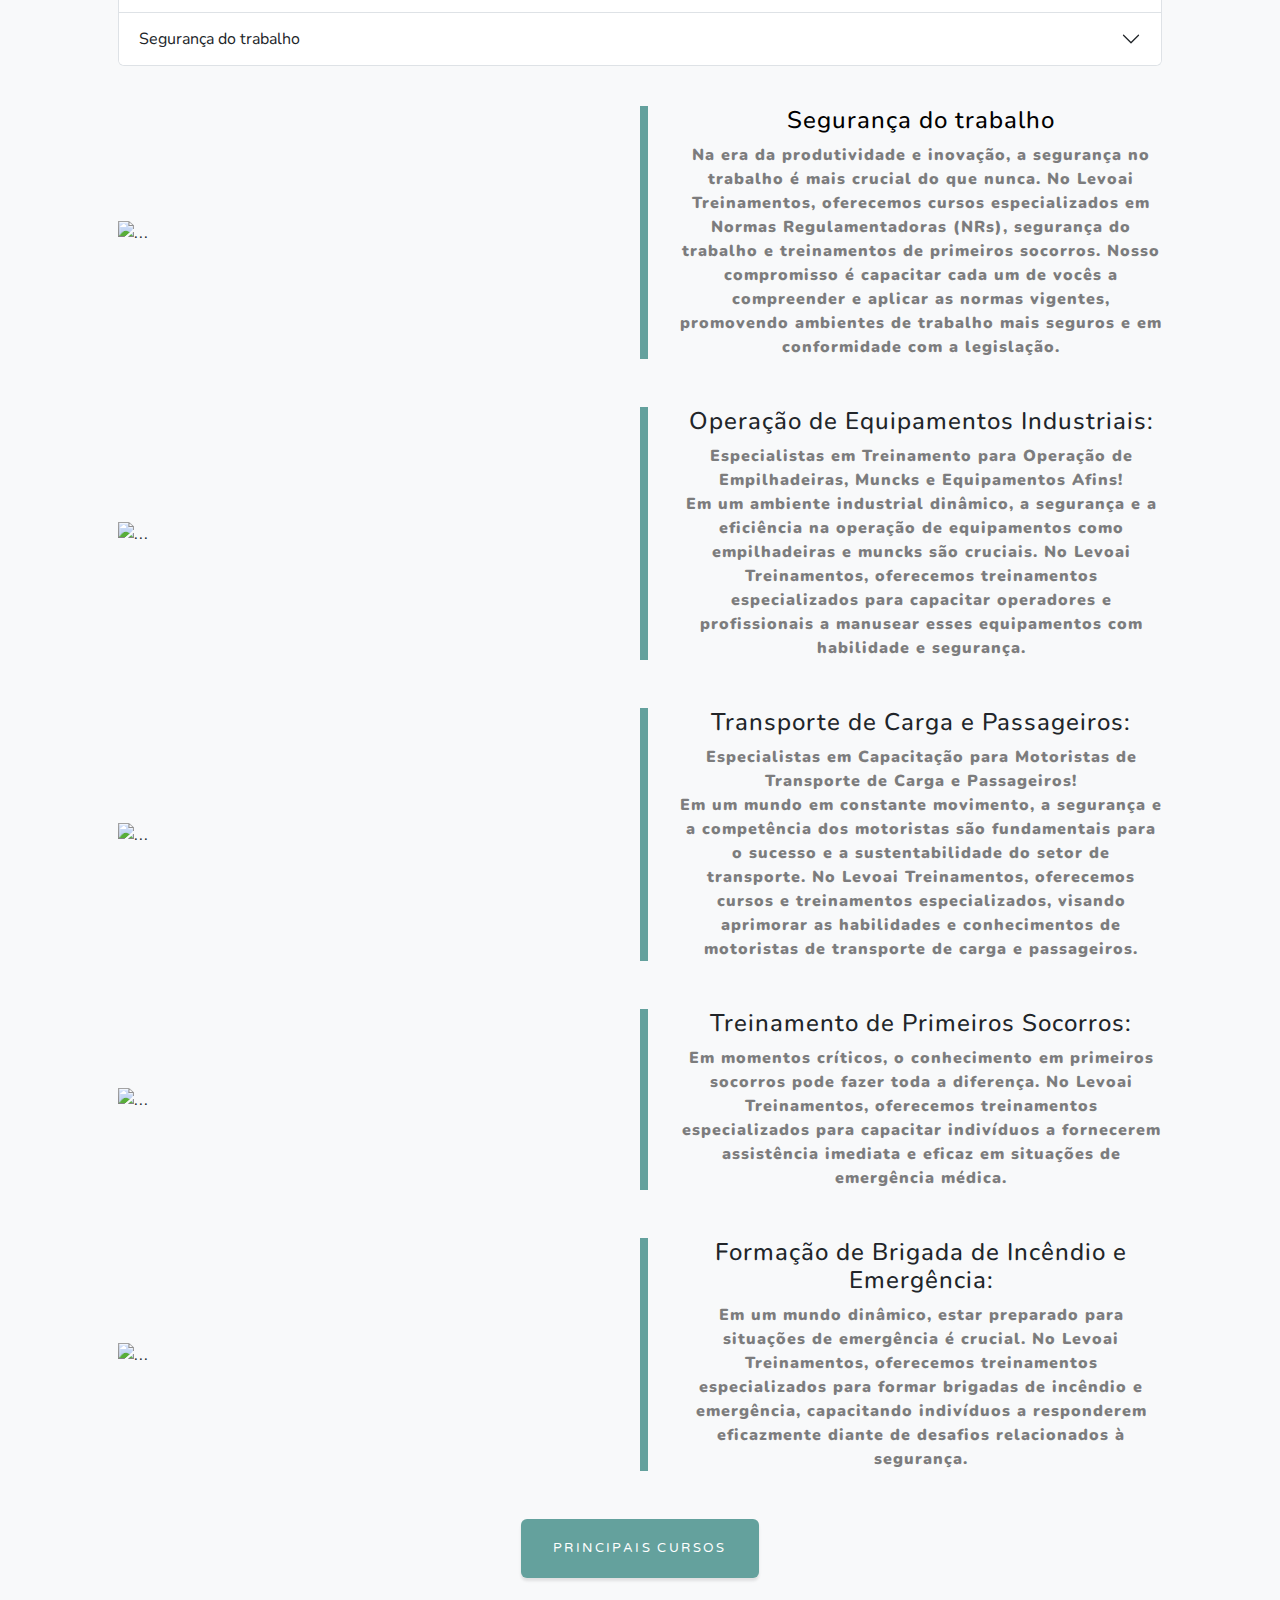
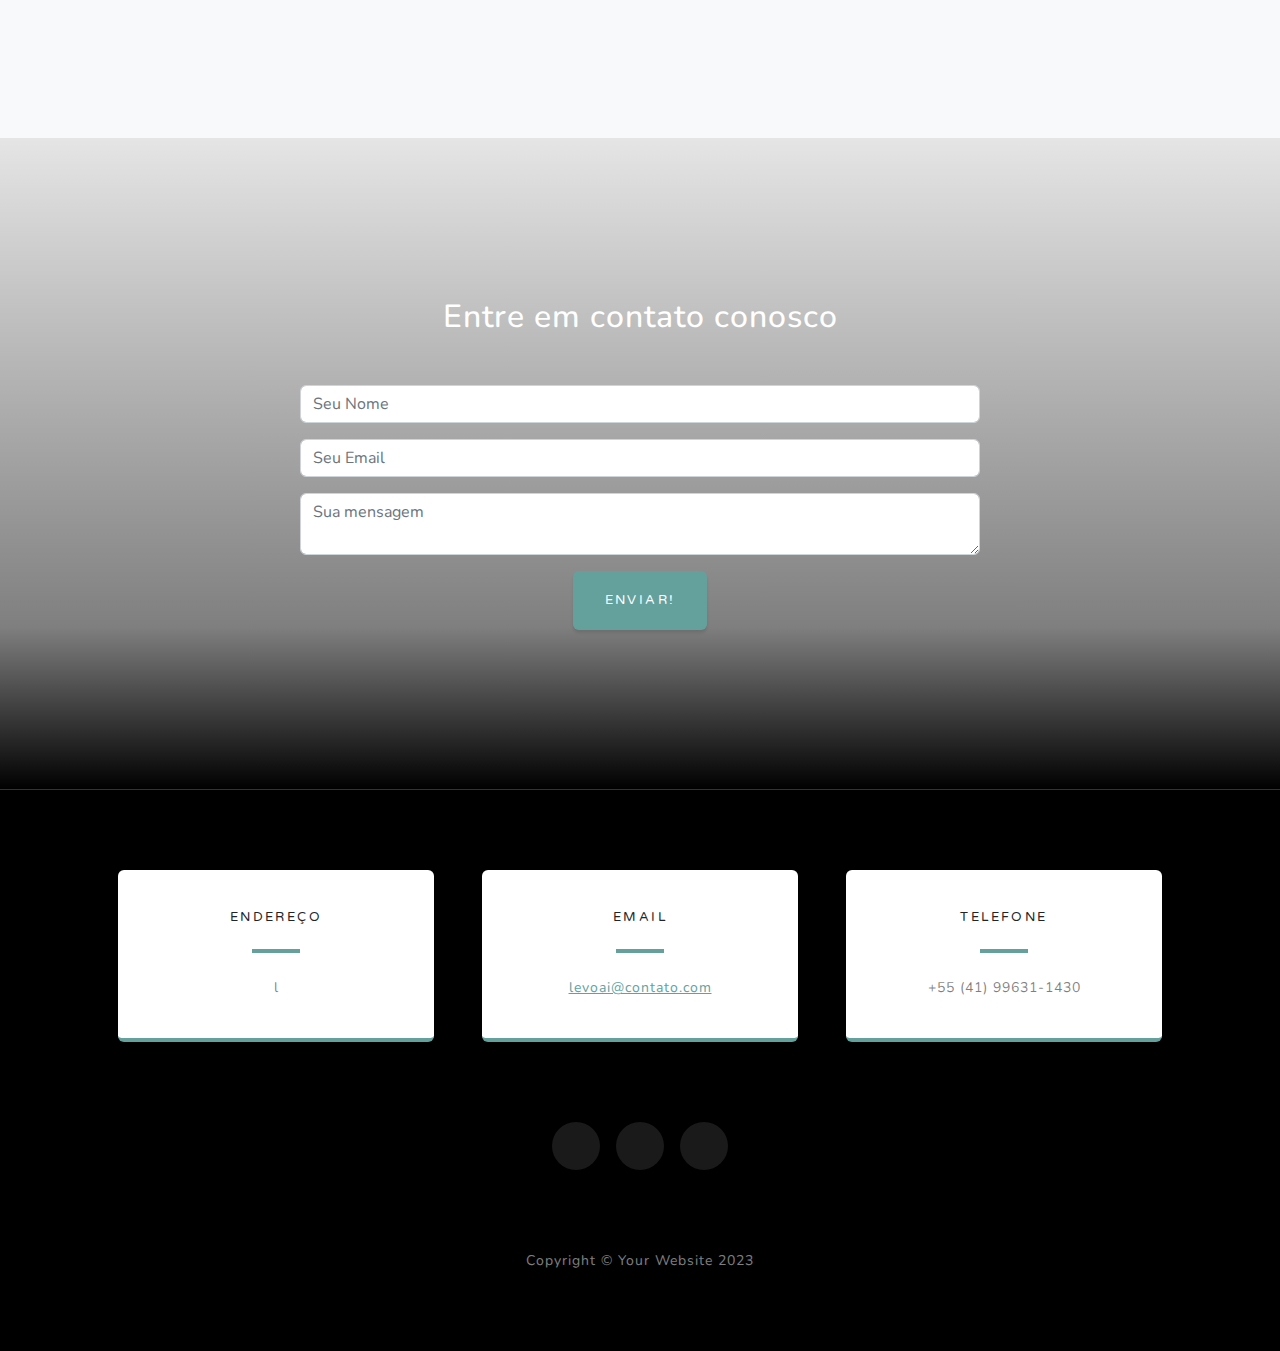
==== commit 5902367d: "Add files via upload" ====
--- a/index.html
+++ b/index.html
@@ -24,13 +24,20 @@
         <!-- Navigation-->
         
         <script src="https://cdn.jsdelivr.net/npm/bootstrap@5.3.2/dist/js/bootstrap.bundle.min.js" integrity="sha384-Twn13sATSMovLb+2jY1z5nE4t5Rm9Oq0TRy1RBCE9oNqUU6F9P8f8nAp68sz9ISy" crossorigin="anonymous"></script>
-        <nav class="navbar navbar-expand-lg navbar-light fixed-top" id="mainNav">
-            <div class="container px-4 px-lg-5">
-                <a class="navbar-brand" href="#page-top">Levoai</a>
-                <button class="navbar-toggler navbar-toggler-right" type="button" data-bs-toggle="collapse" data-bs-target="#navbarResponsive" aria-controls="navbarResponsive" aria-expanded="false" aria-label="Toggle navigation">
-                    Menu
-                    <i class="fas fa-bars"></i>
-                </button>
+<nav class="navbar navbar-expand-lg navbar-light fixed-top" id="mainNav">
+    <div class="container px-4 px-lg-5">
+        <a class="navbar-brand" href="#page-top">
+            <img src="https://i.imgur.com/ymHIi1t.png" alt="Levoai Logo" width="60" height="60" class="img-fluid">
+            Levoai
+        </a>
+        <button class="navbar-toggler navbar-toggler-right" type="button" data-bs-toggle="collapse" data-bs-target="#navbarResponsive" aria-controls="navbarResponsive" aria-expanded="false" aria-label="Toggle navigation">
+            Menu
+            <i class="fas fa-bars"></i>
+        </button>
+    
+
+
+        
                 <div class="collapse navbar-collapse" id="navbarResponsive">
                     <ul class="navbar-nav ms-auto">
                         <li class="nav-item"><a class="nav-link" href="#about">Sobre nós</a></li>
@@ -335,7 +342,6 @@
                         </div>
                     </div>
                 </div>   
-               
                
                 <div class="text-center">
                     <button type="button" class="btn btn-primary" data-bs-toggle="modal" data-bs-target="#staticBackdrop">
@@ -375,6 +381,7 @@
                           </div>
                         </div>
                       </div>
+                
                       
                   
                 <!-- Adicione mais seções de Row conforme necessário -->
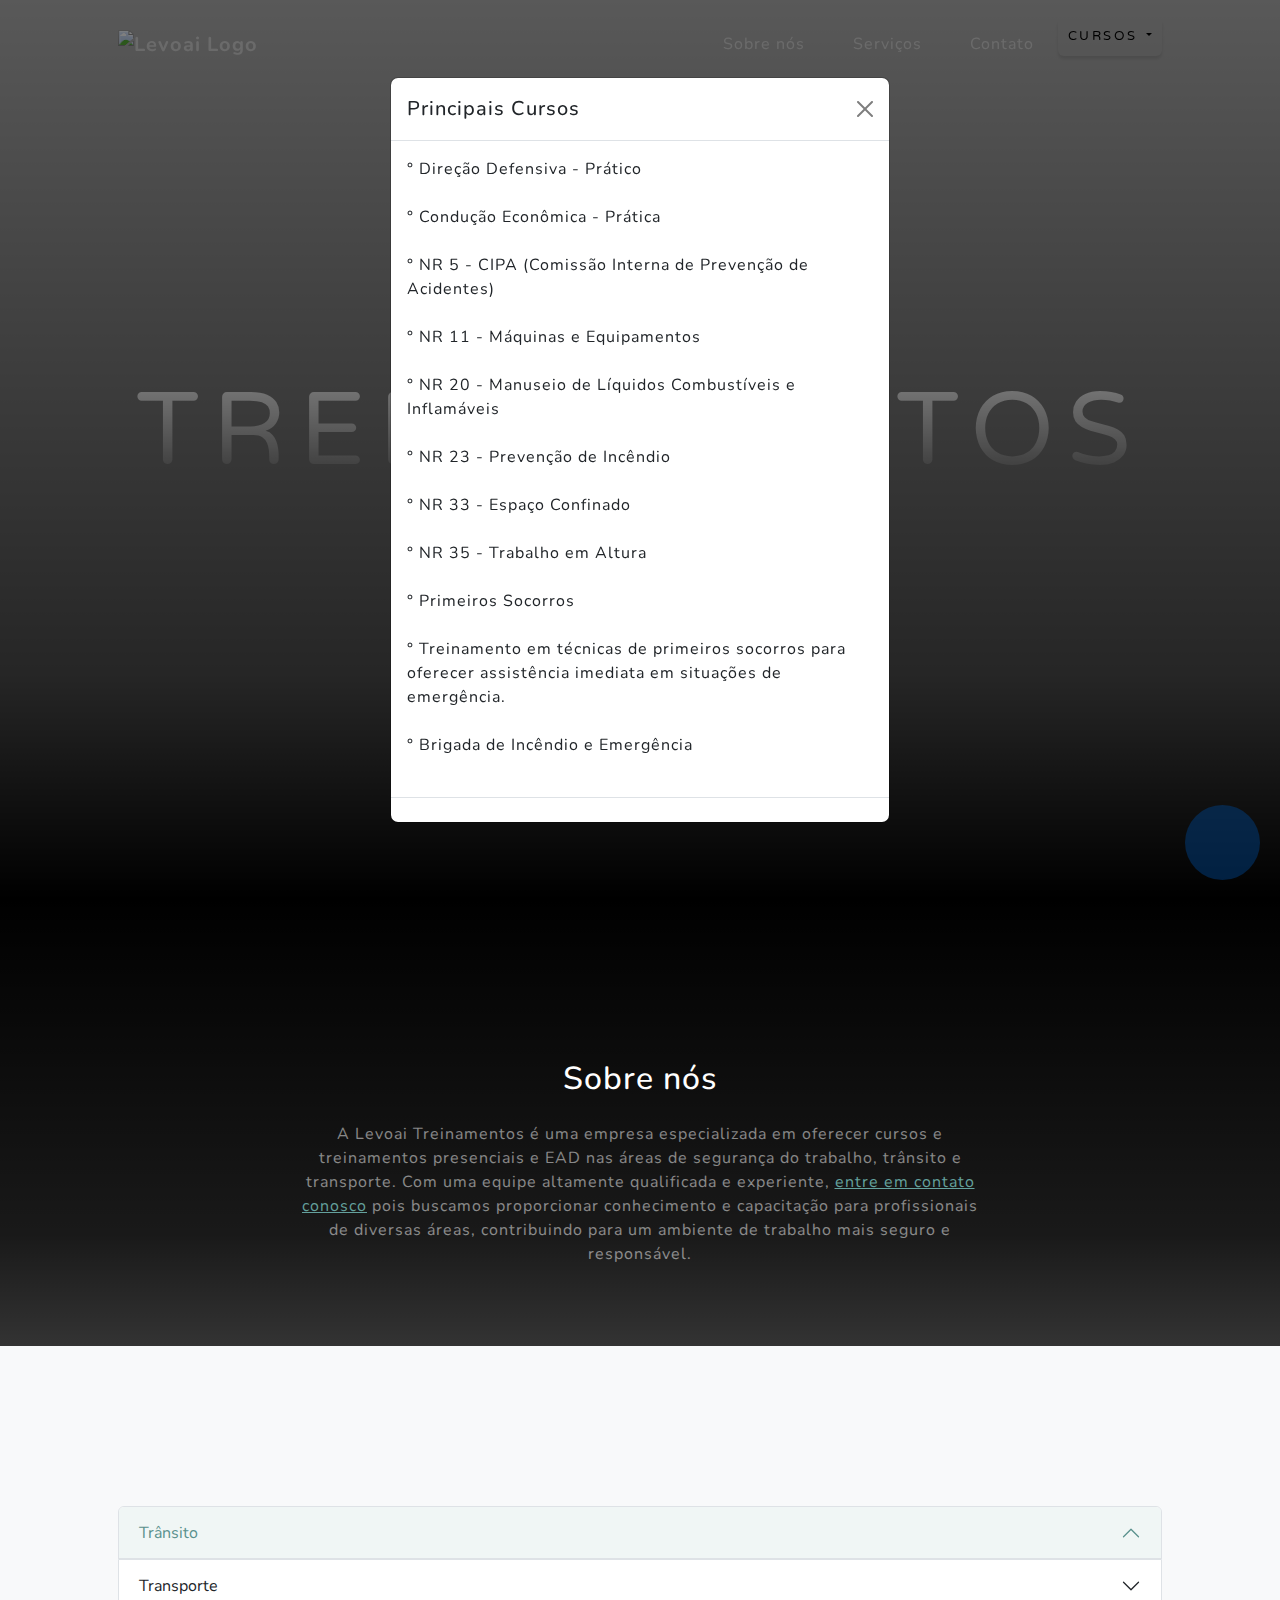
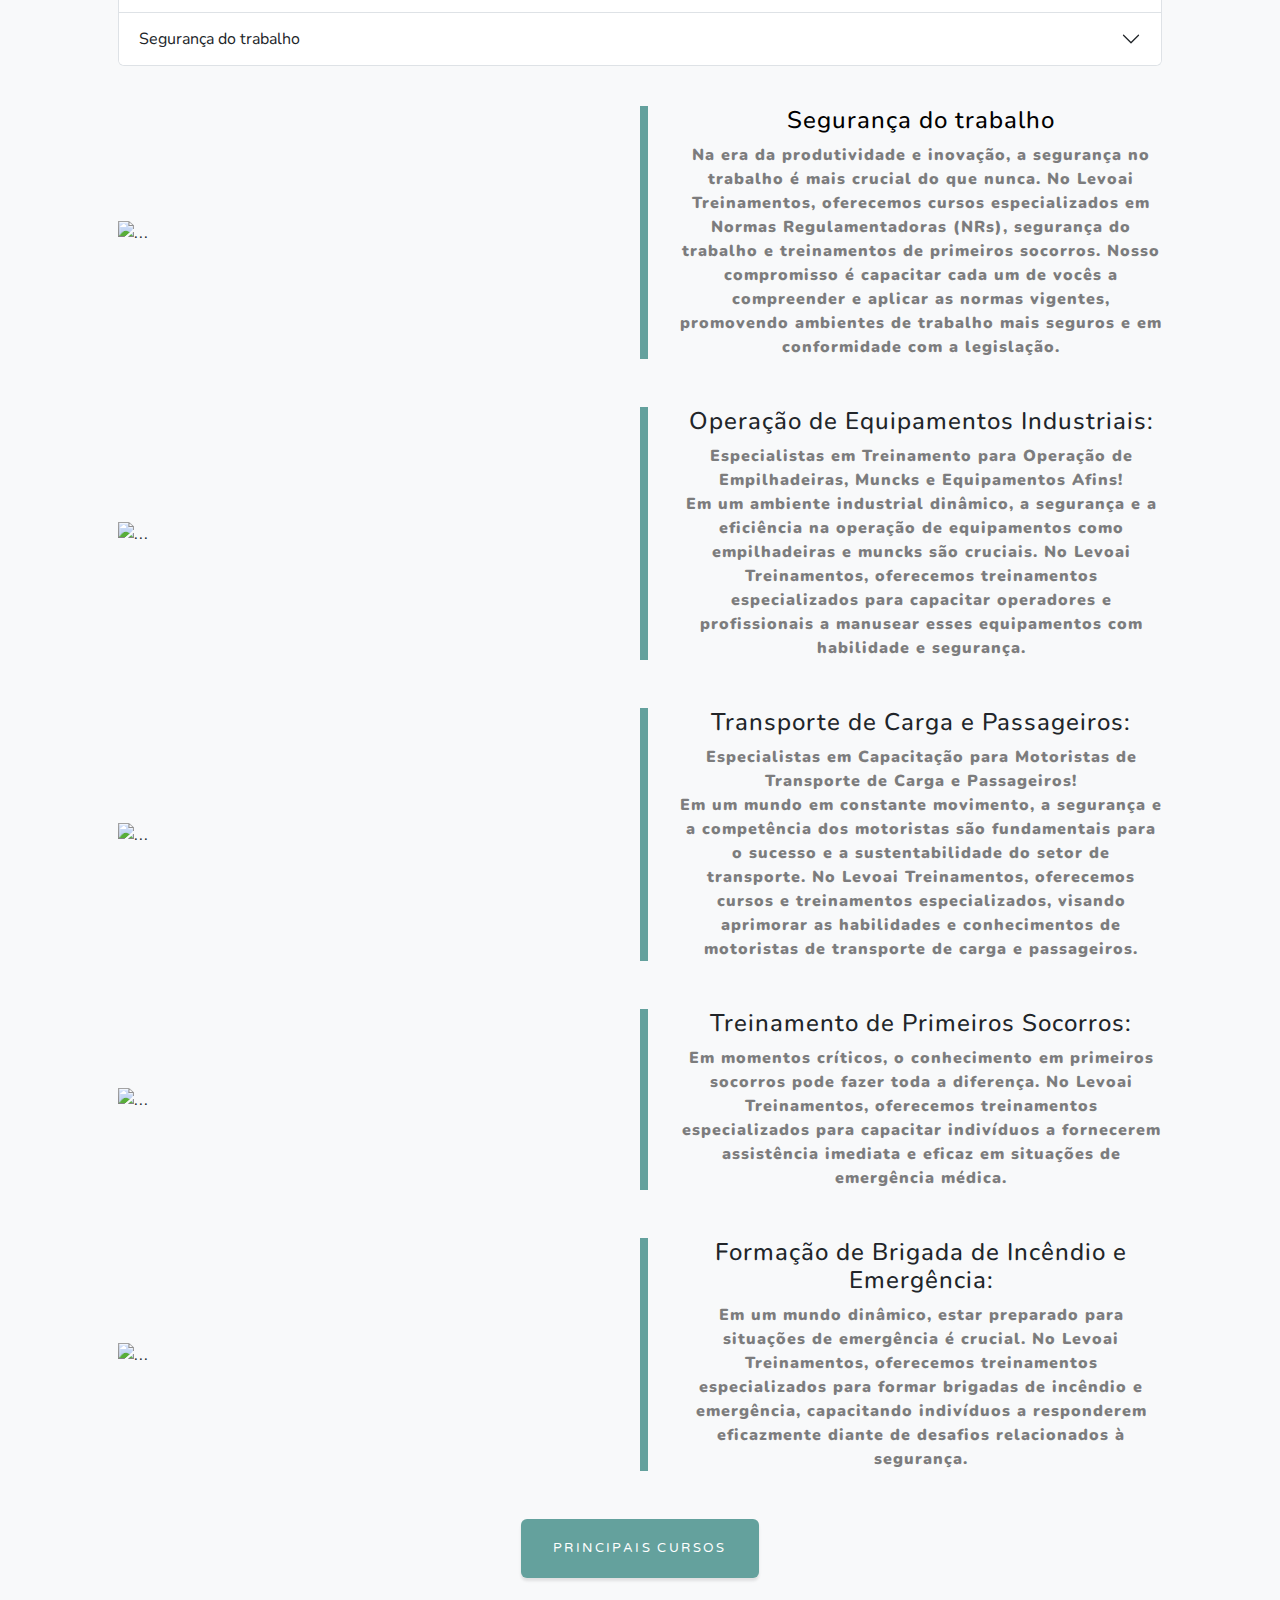
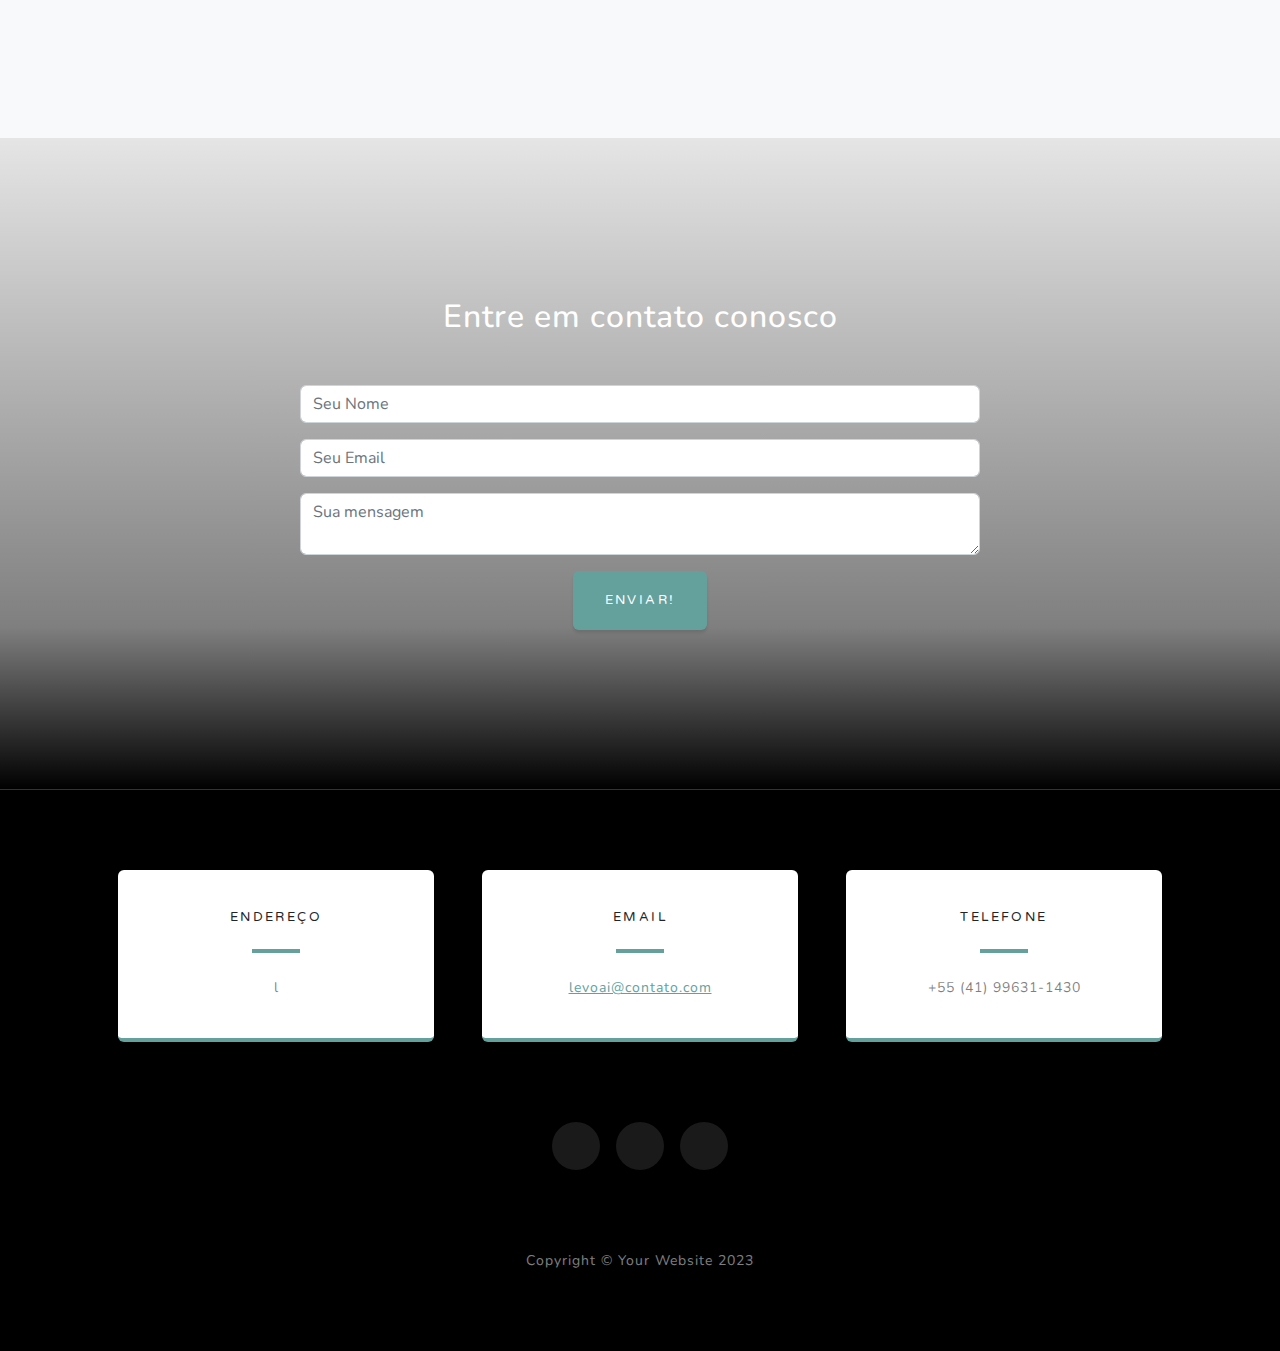
==== commit e8b171d8: "Update index.html" ====
--- a/index.html
+++ b/index.html
@@ -27,8 +27,8 @@
 <nav class="navbar navbar-expand-lg navbar-light fixed-top" id="mainNav">
     <div class="container px-4 px-lg-5">
         <a class="navbar-brand" href="#page-top">
-            <img src="https://i.imgur.com/ymHIi1t.png" alt="Levoai Logo" width="60" height="60" class="img-fluid">
-            Levoai
+            <img src="https://i.imgur.com/7CWsPTj.png" alt="Levoai Logo" width="140" height="" class="img-fluid">
+            
         </a>
         <button class="navbar-toggler navbar-toggler-right" type="button" data-bs-toggle="collapse" data-bs-target="#navbarResponsive" aria-controls="navbarResponsive" aria-expanded="false" aria-label="Toggle navigation">
             Menu
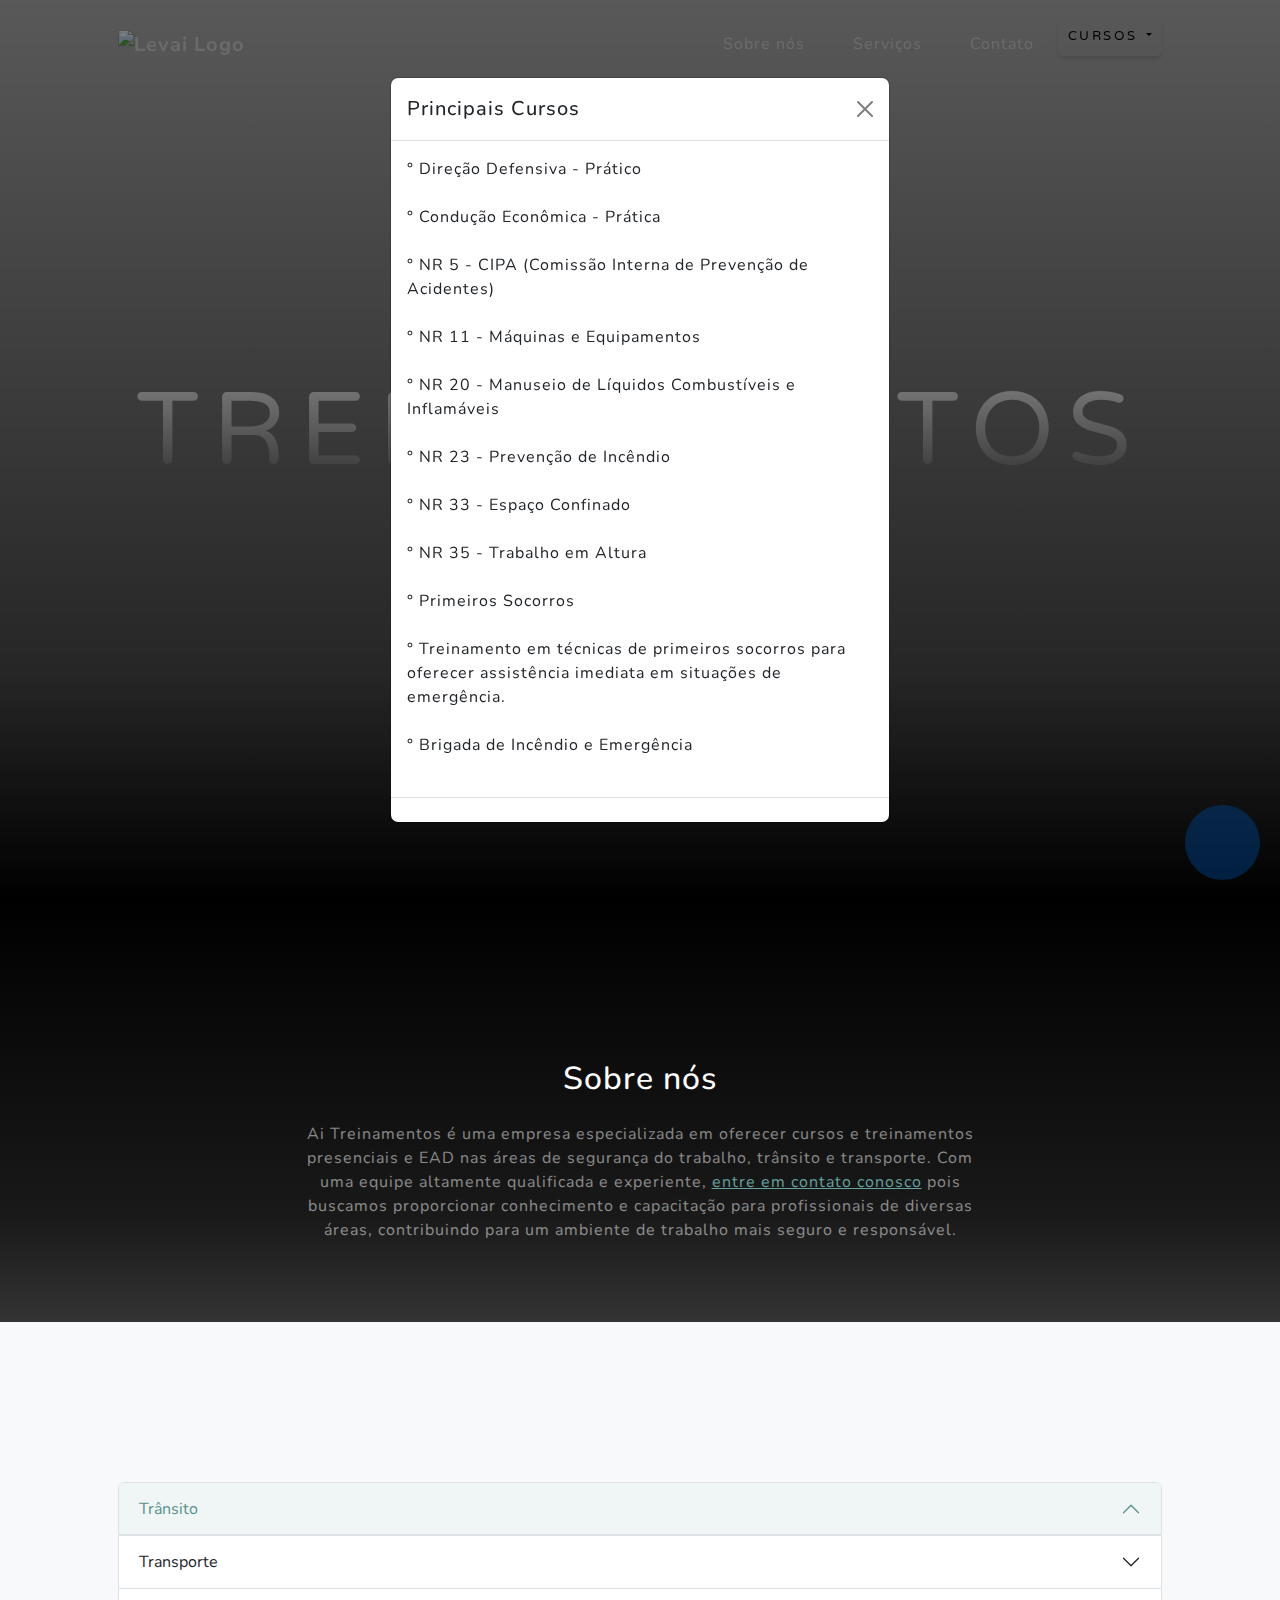
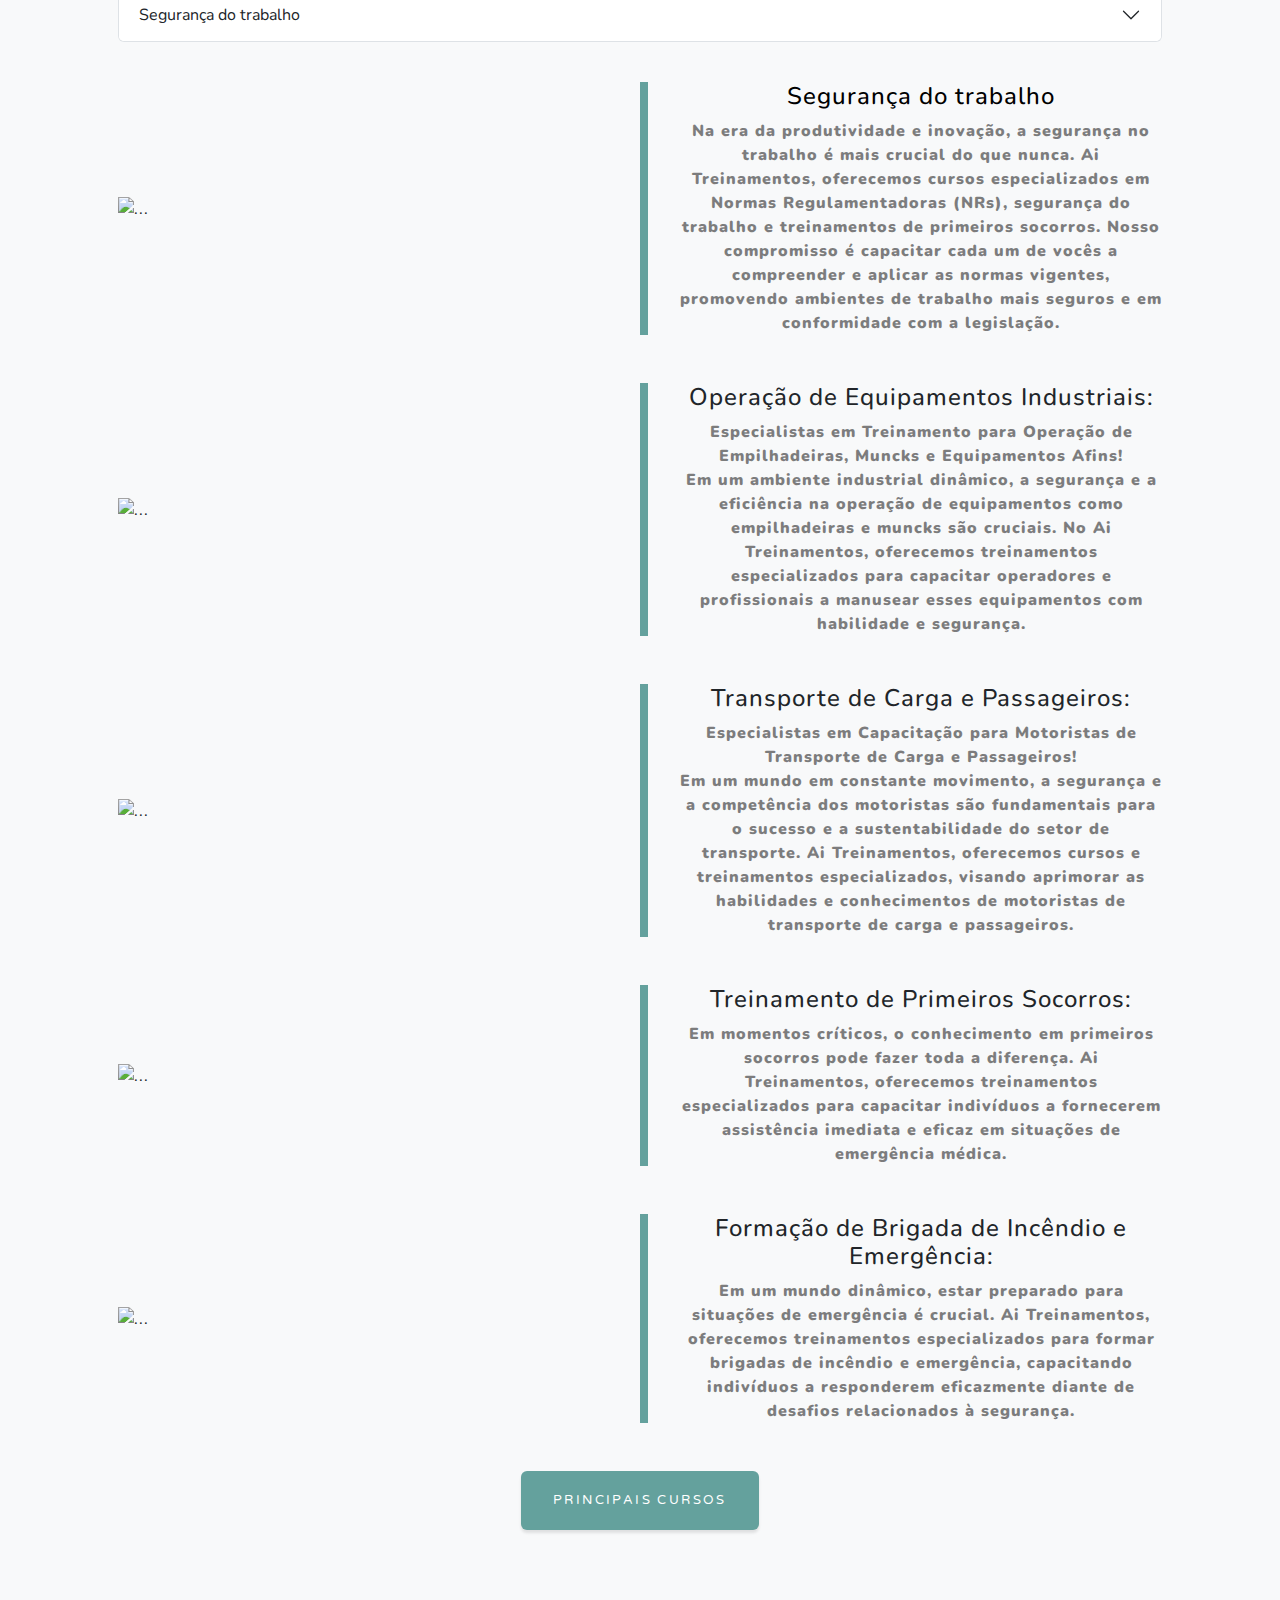
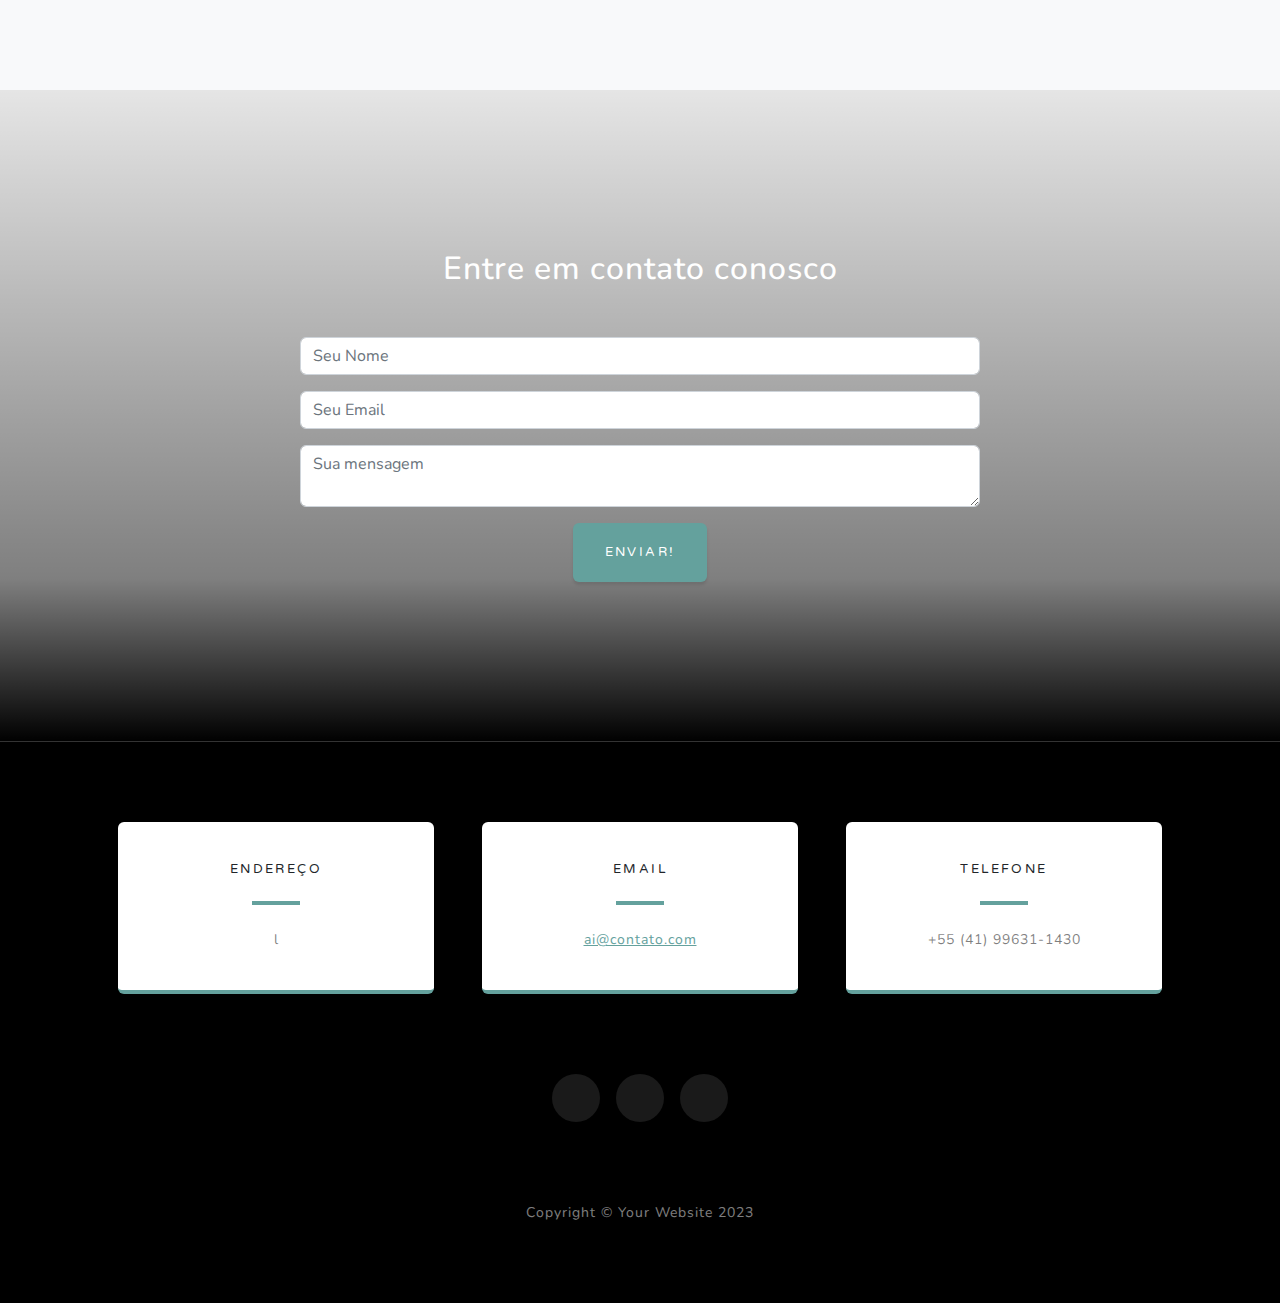
==== commit 622c074d: "Update index.html" ====
--- a/index.html
+++ b/index.html
@@ -8,7 +8,7 @@
         <meta name="viewport" content="width=device-width, initial-scale=1, shrink-to-fit=no" />
         <meta name="description" content="" />
         <meta name="author" content="" />
-        <title>Levoai Treinamentos</title>
+        <title> AiTreinamentos</title>
         <link rel="icon" type="image/x-icon" href="https://i.imgur.com/cM5ClFU.png" />
         <!-- Font Awesome icons (free version)-->
         <script src="https://use.fontawesome.com/releases/v6.3.0/js/all.js" crossorigin="anonymous"></script>
@@ -27,7 +27,7 @@
 <nav class="navbar navbar-expand-lg navbar-light fixed-top" id="mainNav">
     <div class="container px-4 px-lg-5">
         <a class="navbar-brand" href="#page-top">
-            <img src="https://i.imgur.com/7CWsPTj.png" alt="Levoai Logo" width="140" height="" class="img-fluid">
+            <img src="https://i.imgur.com/7CWsPTj.png" alt="Levai Logo" width="140" height="" class="img-fluid">
             
         </a>
         <button class="navbar-toggler navbar-toggler-right" type="button" data-bs-toggle="collapse" data-bs-target="#navbarResponsive" aria-controls="navbarResponsive" aria-expanded="false" aria-label="Toggle navigation">
@@ -63,7 +63,7 @@
             <div class="container px-4 px-lg-5 d-flex h-100 align-items-center justify-content-center">
                 <div class="d-flex justify-content-center">
                     <div class="text-center">
-                        <h1 class="mx-auto my-0 text-uppercase">Levoai </h1>
+                        <h1 class="mx-auto my-0 text-uppercase">ai </h1>
                         <h1 class="mx-auto my-0 text-uppercase site-title">Treinamentos</h1>
                         <h2 class="text-white-50 mx-auto mt-2 mb-5">Levando você ao próximo nível!</h2>
                         <a class="btn btn-primary" href="#about">Vamos lá!</a>
@@ -79,7 +79,7 @@
                     <div class="col-lg-8">
                         <h2 class="text-white mb-4">Sobre nós</h2>
                         <p class="text-white-50">
-                            A Levoai Treinamentos é uma empresa especializada em oferecer cursos e treinamentos presenciais e EAD nas áreas de segurança do trabalho, trânsito e transporte. Com uma equipe altamente qualificada e experiente,
+                            Ai Treinamentos é uma empresa especializada em oferecer cursos e treinamentos presenciais e EAD nas áreas de segurança do trabalho, trânsito e transporte. Com uma equipe altamente qualificada e experiente,
                             <a href="https://wa.me/5541996311430?text=Ol%C3%A1%2C+gostaria+de+contatar+seus+servi%C3%A7os">entre em contato conosco</a>
                            pois buscamos proporcionar conhecimento e capacitação para profissionais de diversas áreas, contribuindo para um ambiente de trabalho mais seguro e responsável.
                         </p>
@@ -110,7 +110,7 @@
                       </h2>
                       <div id="collapseOne" class="accordion-collapse collapse" data-bs-parent="#accordionExample">
                         <div class="accordion-body">
-                            Seja você um motorista iniciante, experiente ou um profissional do setor, o Levoai Treinamentos está comprometido em promover uma cultura de <strong>trânsito </strong>seguro e responsável. Nossos cursos são projetados para capacitá-lo com conhecimentos essenciais, promover a direção defensiva e garantir que você esteja atualizado com as últimas regulamentações de trânsito.
+                            Seja você um motorista iniciante, experiente ou um profissional do setor, Ai Treinamentos está comprometido em promover uma cultura de <strong>trânsito </strong>seguro e responsável. Nossos cursos são projetados para capacitá-lo com conhecimentos essenciais, promover a direção defensiva e garantir que você esteja atualizado com as últimas regulamentações de trânsito.
                             <br><br>
                             Nossos Destaques:
                             <br><br>
@@ -146,7 +146,7 @@
                             <br><br>
                             - Estratégias práticas para evitar colisões e manter um histórico seguro.
                             <br><br>
-                            <strong>Benefícios ao Escolher o Levoai Treinamentos:</strong>
+                            <strong>Benefícios ao Escolher Ai Treinamentos:</strong>
                             <br><br>
                             - Instrutores Experientes e Certificados.
                             <br><br>
@@ -169,7 +169,7 @@
                       </h2>
                       <div id="collapseTwo" class="accordion-collapse collapse" data-bs-parent="#accordionExample">
                         <div class="accordion-body">
-                            <strong>Levoai Treinamentos</strong> é uma referência em treinamento para profissionais do setor de <strong>transporte</strong>, oferecendo cursos especializados para motoristas, gestores de frota e profissionais da logística. Priorizando segurança, eficiência e conformidade, nossos programas são projetados para atender às demandas dinâmicas desse setor crucial.
+                            <strong> Ai Treinamentos</strong> é uma referência em treinamento para profissionais do setor de <strong>transporte</strong>, oferecendo cursos especializados para motoristas, gestores de frota e profissionais da logística. Priorizando segurança, eficiência e conformidade, nossos programas são projetados para atender às demandas dinâmicas desse setor crucial.
                             <br><br>
                         
                             Nossos Destaques:
@@ -200,7 +200,7 @@
                             <strong>Logística Eficiente:</strong>
                             <br><br>
                             - Estratégias para otimização de rotas, controle de estoque e gestão de armazenamento.<br><br>
-                            <strong>Benefícios ao Escolher o Levoai Treinamentos:</strong>
+                            <strong>Benefícios ao Escolher Ai Treinamentos:</strong>
                             <br><br>
                             - Instrutores com experiência no setor de transporte.<br><br>
                             - Certificações reconhecidas nacionalmente.<br><br>
@@ -221,7 +221,7 @@
                       </h2>
                       <div id="collapseThree" class="accordion-collapse collapse" data-bs-parent="#accordionExample">
                         <div class="accordion-body">
-                            Seja bem-vindo ao <strong>Levoai Treinamentos</strong>, sua referência em cursos especializados em <strong>Segurança do Trabalho</strong>. Estamos comprometidos em capacitar profissionais e empresas a criar ambientes laborais seguros, em conformidade com as Normas Regulamentadoras (NRs). Explore nossos cursos e fortaleça a cultura de segurança em sua organização.
+                            Seja bem-vindo ao <strong> Ai Treinamentos</strong>, sua referência em cursos especializados em <strong>Segurança do Trabalho</strong>. Estamos comprometidos em capacitar profissionais e empresas a criar ambientes laborais seguros, em conformidade com as Normas Regulamentadoras (NRs). Explore nossos cursos e fortaleça a cultura de segurança em sua organização.
                             <br><br>
                             Nossos Compromissos:
                             <br><br>
@@ -253,7 +253,7 @@
                             <br><br>
                             -Mantenha-se informado sobre as mudanças nas normativas e regulamentações para assegurar conformidade contínua.
                             <br><br>
-                            <strong>Benefícios ao Escolher o Levoai Treinamentos:</strong>
+                            <strong>Benefícios ao Escolher Ai Treinamentos:</strong>
                             <br><br>
                             -Certificação Reconhecida Nacionalmente.
                             <br><br>
@@ -276,7 +276,7 @@
                         <div class="featured-text text-lg-center text-start">
                             <h4 style="color: black;">Segurança do trabalho</h4>
                             <p class="text-black-50 mb-0">
-                               <strong><strong> Na era da produtividade e inovação, a segurança no trabalho é mais crucial do que nunca. No Levoai Treinamentos, oferecemos cursos especializados em Normas Regulamentadoras (NRs), segurança do trabalho e treinamentos de primeiros socorros. Nosso compromisso é capacitar cada um de vocês a compreender e aplicar as normas vigentes, promovendo ambientes de trabalho mais seguros e em conformidade com a legislação.
+                               <strong><strong> Na era da produtividade e inovação, a segurança no trabalho é mais crucial do que nunca. Ai Treinamentos, oferecemos cursos especializados em Normas Regulamentadoras (NRs), segurança do trabalho e treinamentos de primeiros socorros. Nosso compromisso é capacitar cada um de vocês a compreender e aplicar as normas vigentes, promovendo ambientes de trabalho mais seguros e em conformidade com a legislação.
                             </strong> </strong>
                             </p>
                         </div>
@@ -295,7 +295,7 @@
                             <h4>Operação de Equipamentos Industriais:</h4>
                             <p class="text-black-50 mb-0">
                             <strong><strong>   Especialistas em Treinamento para Operação de Empilhadeiras, Muncks e Equipamentos Afins! <br> 
-Em um ambiente industrial dinâmico, a segurança e a eficiência na operação de equipamentos como empilhadeiras e muncks são cruciais. No <strong>Levoai Treinamentos</strong>, oferecemos treinamentos especializados para capacitar operadores e profissionais a manusear esses equipamentos com habilidade e segurança.
+Em um ambiente industrial dinâmico, a segurança e a eficiência na operação de equipamentos como empilhadeiras e muncks são cruciais. No <strong> Ai Treinamentos</strong>, oferecemos treinamentos especializados para capacitar operadores e profissionais a manusear esses equipamentos com habilidade e segurança.
 </strong></strong></p>
                         </div>
                     </div>
@@ -313,7 +313,7 @@
                         <div class="featured-text text-center text-lg-left">
                             <h4>Transporte de Carga e Passageiros:</h4>
                             <p class="text-black-50 mb-0"><strong><strong> Especialistas em Capacitação para Motoristas de Transporte de Carga e Passageiros!<br>
-                                Em um mundo em constante movimento, a segurança e a competência dos motoristas são fundamentais para o sucesso e a sustentabilidade do setor de transporte. No Levoai Treinamentos, oferecemos cursos e treinamentos especializados, visando aprimorar as habilidades e conhecimentos de motoristas de transporte de carga e passageiros.
+                                Em um mundo em constante movimento, a segurança e a competência dos motoristas são fundamentais para o sucesso e a sustentabilidade do setor de transporte. Ai Treinamentos, oferecemos cursos e treinamentos especializados, visando aprimorar as habilidades e conhecimentos de motoristas de transporte de carga e passageiros.
                                  </strong></strong></p>
                         </div>
                     </div>
@@ -324,7 +324,7 @@
                     <div class="col-lg-6">
                         <div class="featured-text text-center text-lg-left">
                             <h4>Treinamento de Primeiros Socorros:</h4>
-                            <p class="text-black-50 mb-0"><strong><strong>Em momentos críticos, o conhecimento em primeiros socorros pode fazer toda a diferença. No Levoai Treinamentos, 
+                            <p class="text-black-50 mb-0"><strong><strong>Em momentos críticos, o conhecimento em primeiros socorros pode fazer toda a diferença. Ai Treinamentos, 
                                 oferecemos treinamentos especializados para capacitar indivíduos a fornecerem assistência imediata e eficaz em situações de emergência
                                  médica.</strong></strong></p>
                         </div>
@@ -337,7 +337,7 @@
                         <div class="featured-text text-center text-lg-left">
                             <h4>Formação de Brigada de Incêndio e Emergência:</h4>
                             <p class="text-black-50 mb-0">
-                               <strong><strong> Em um mundo dinâmico, estar preparado para situações de emergência é crucial. No Levoai Treinamentos, oferecemos treinamentos especializados para formar brigadas de incêndio e emergência, capacitando indivíduos a responderem eficazmente diante de desafios relacionados à segurança.
+                               <strong><strong> Em um mundo dinâmico, estar preparado para situações de emergência é crucial. Ai Treinamentos, oferecemos treinamentos especializados para formar brigadas de incêndio e emergência, capacitando indivíduos a responderem eficazmente diante de desafios relacionados à segurança.
                                 </strong></strong></p>
                         </div>
                     </div>
@@ -455,7 +455,7 @@
                                 <i class="fas fa-envelope text-primary mb-2"></i>
                                 <h4 class="text-uppercase m-0">Email</h4>
                                 <hr class="my-4 mx-auto" />
-                                <div class="small text-black-50"><a href="#!">levoai@contato.com</a></div>
+                                <div class="small text-black-50"><a href="#!"> ai@contato.com</a></div>
                             </div>
                         </div>
                     </div>
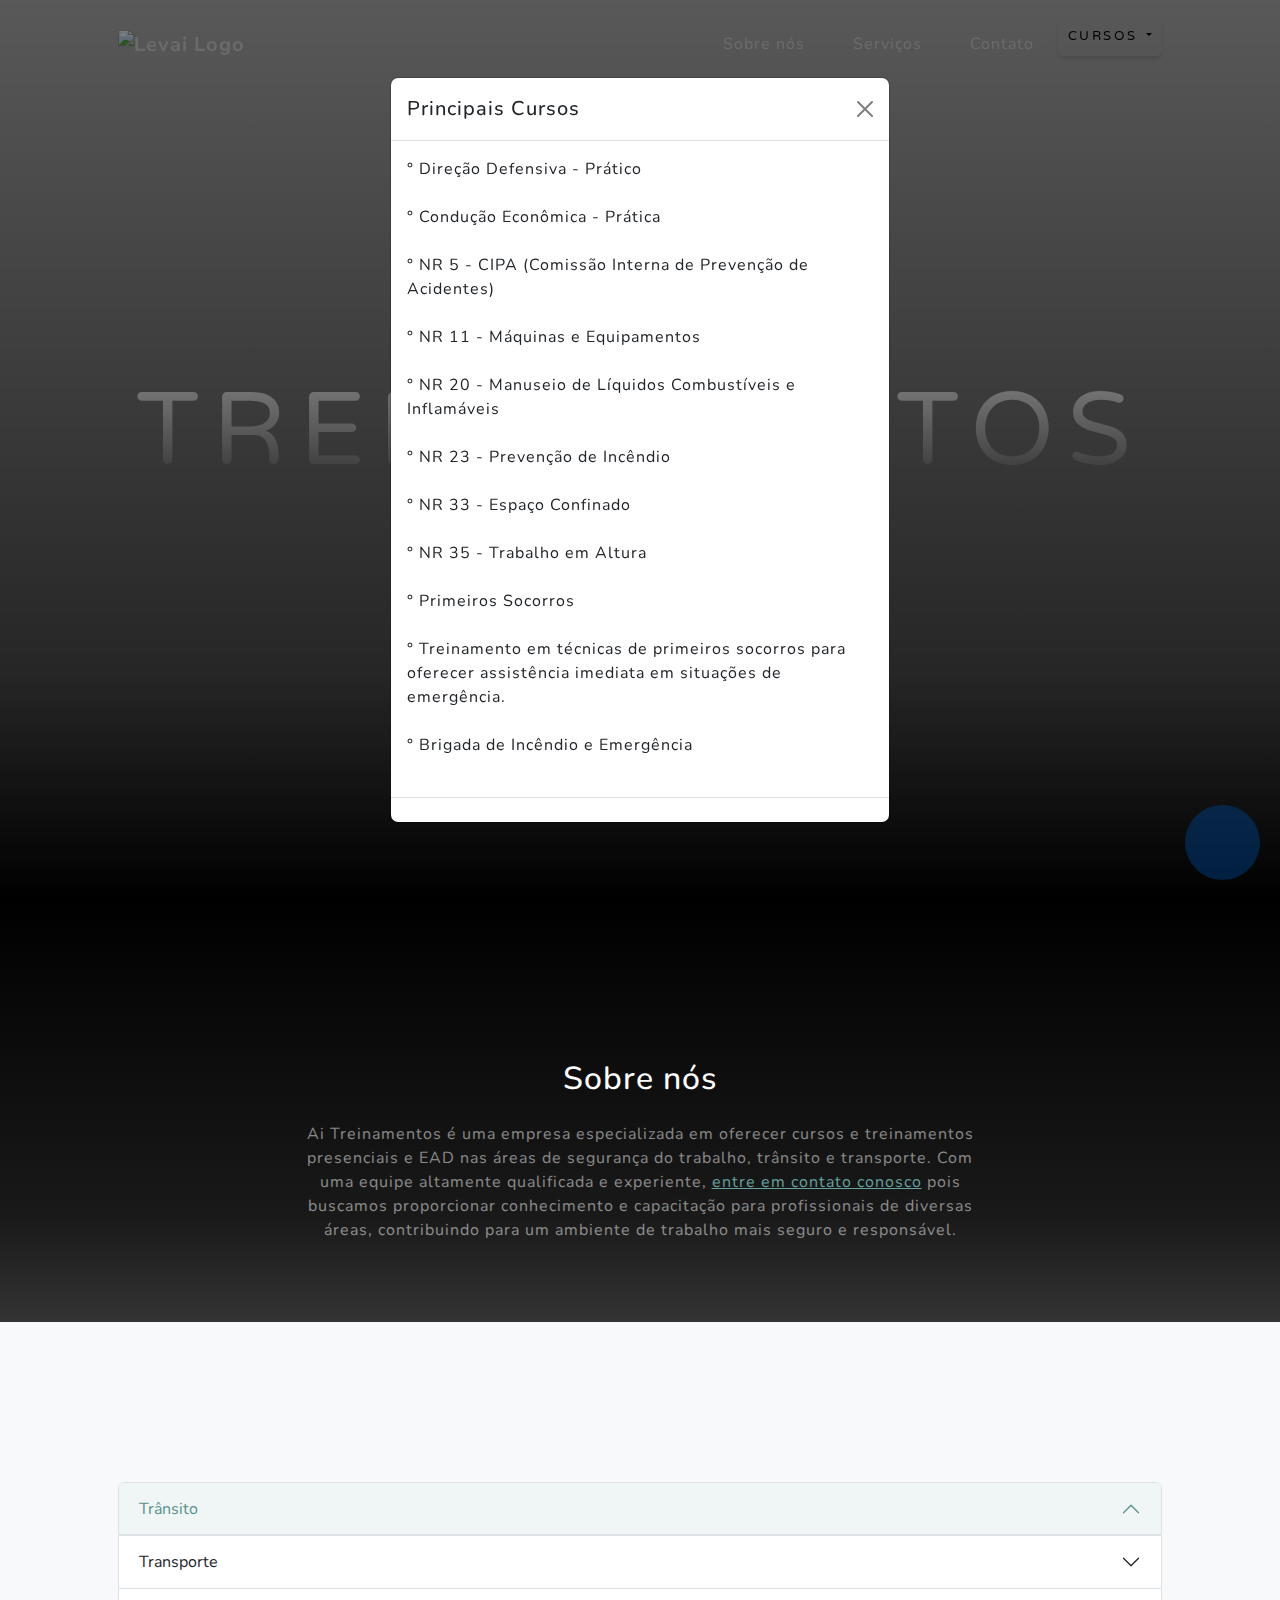
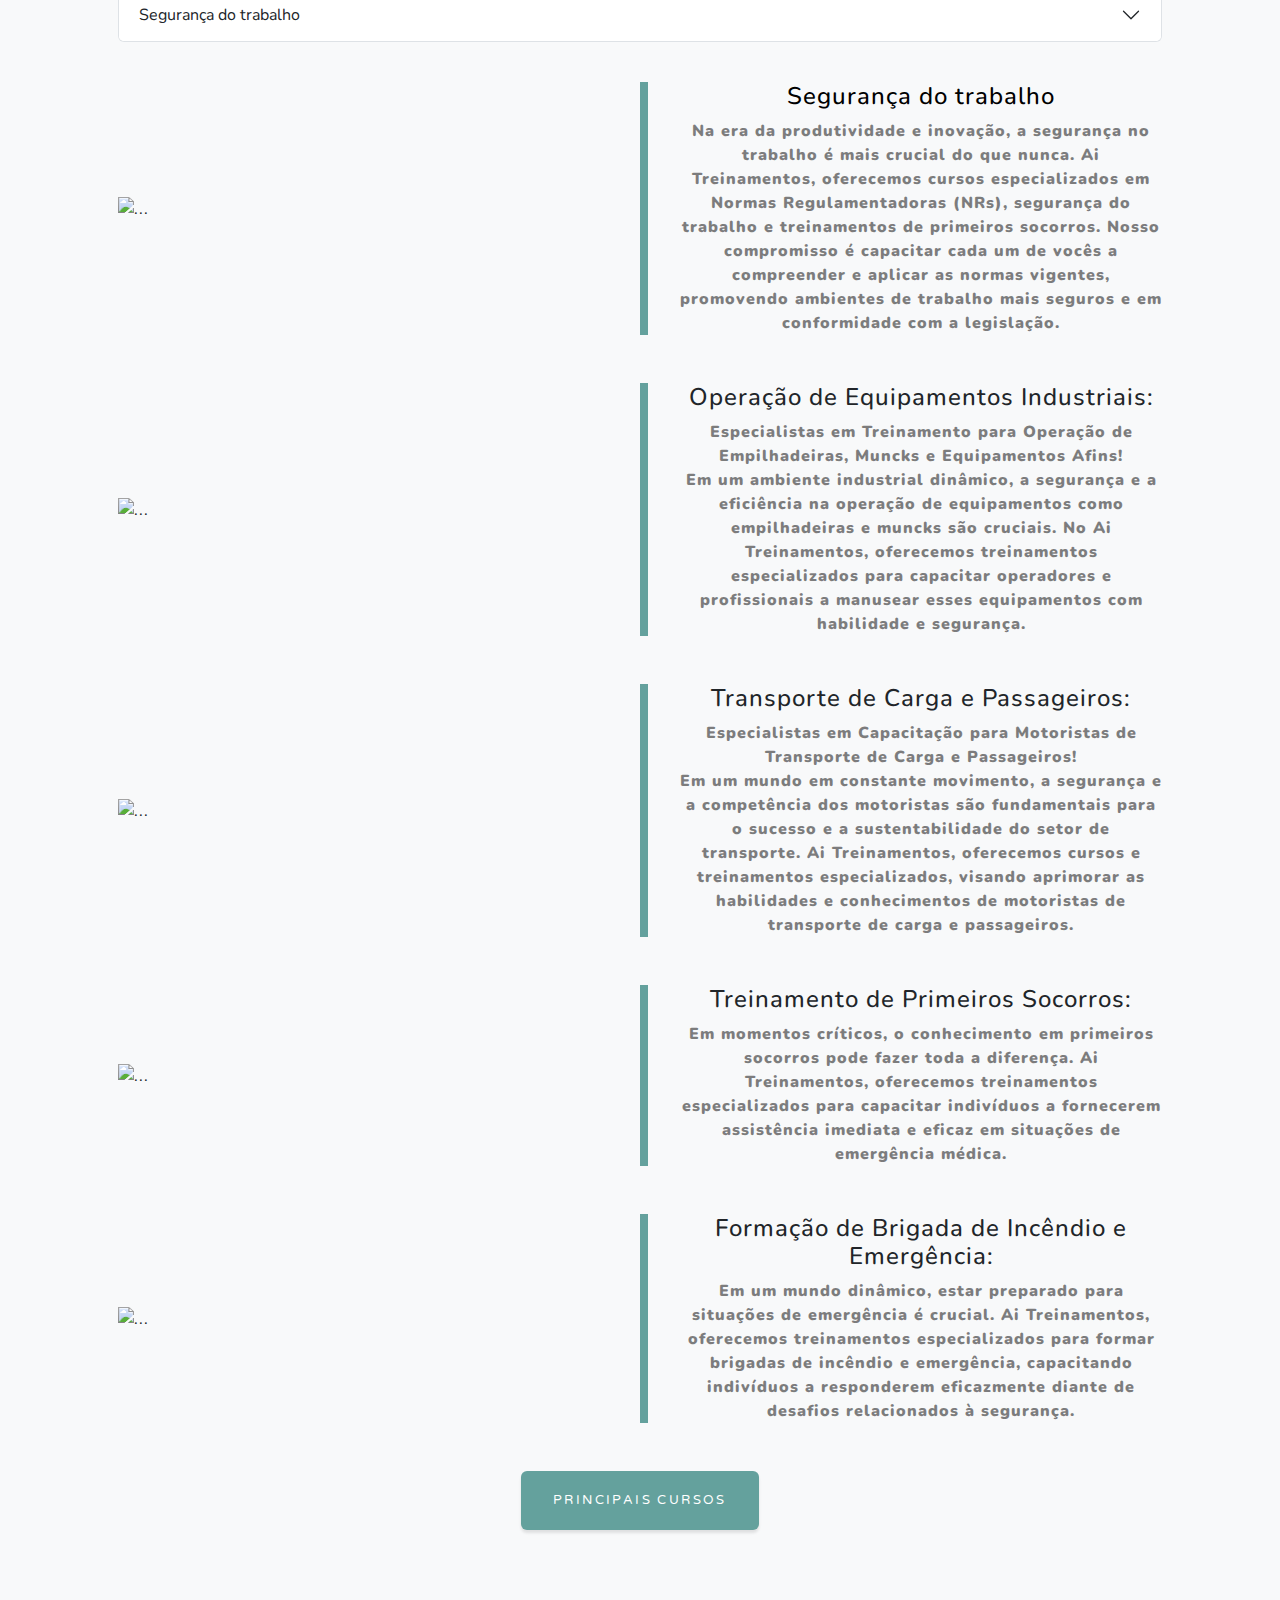
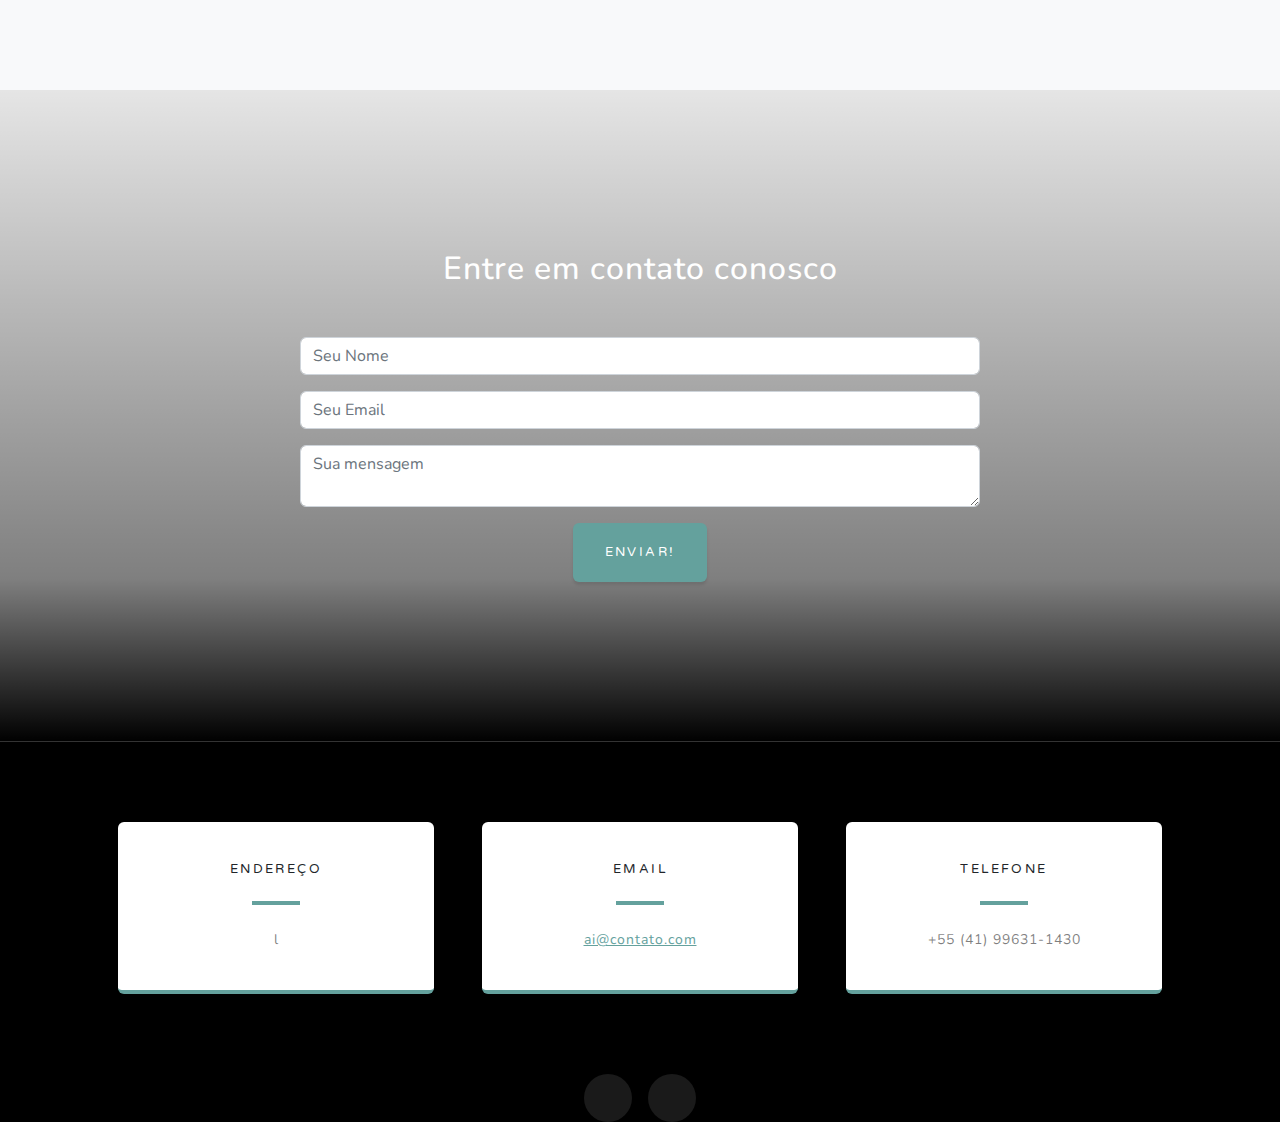
==== commit 671e9247: "Update index.html" ====
--- a/index.html
+++ b/index.html
@@ -473,12 +473,12 @@
                 <div class="social d-flex justify-content-center">
                     <a class="mx-2" href="#!"><i class="fab fa-twitter"></i></a>
                     <a class="mx-2" href="#!"><i class="fab fa-facebook-f"></i></a>
-                    <a class="mx-2" href="#!"><i class="fab fa-github"></i></a>
+                    
                 </div>
             </div>
         </section>
         <!-- Footer-->
-        <footer class="footer bg-black small text-center text-white-50"><div class="container px-4 px-lg-5">Copyright &copy; Your Website 2023</div></footer>
+       
         <!-- Bootstrap core JS-->
         <script src="https://cdn.jsdelivr.net/npm/bootstrap@5.2.3/dist/js/bootstrap.bundle.min.js"></script>
         <!-- Core theme JS-->
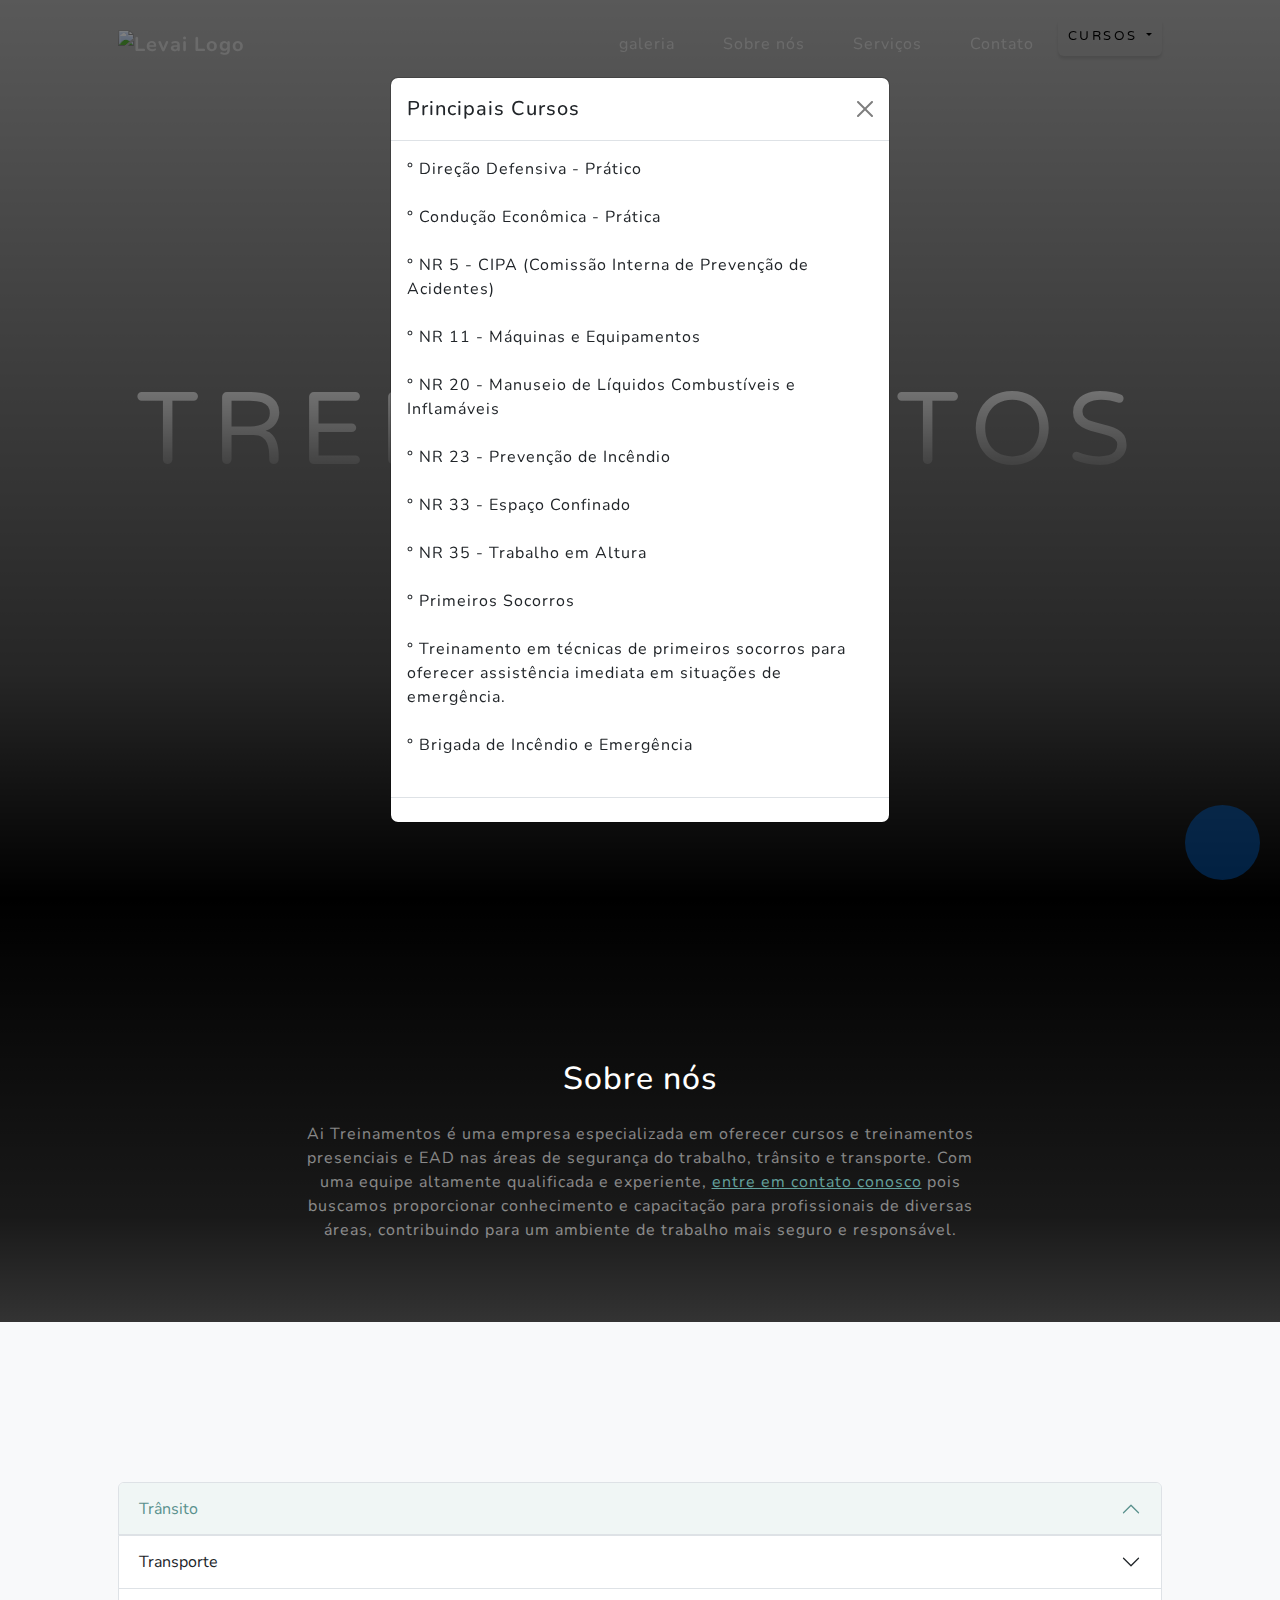
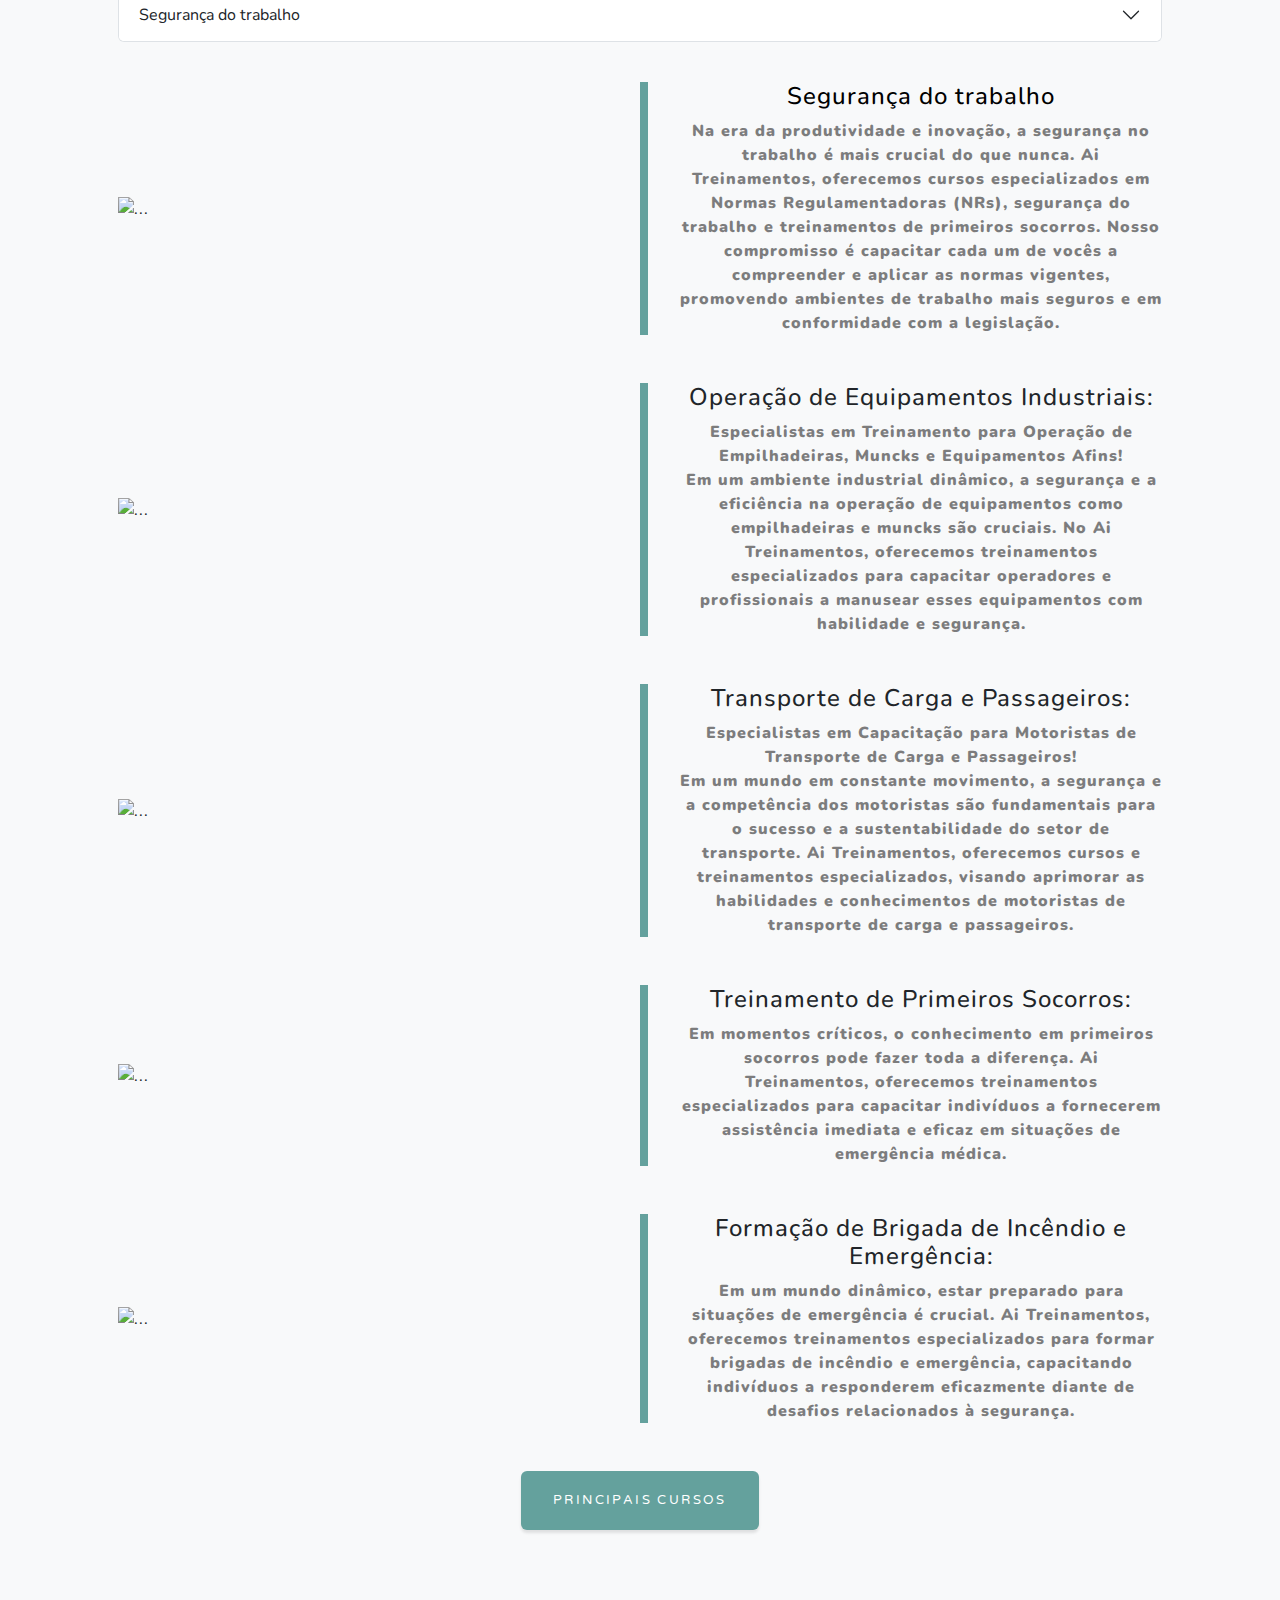
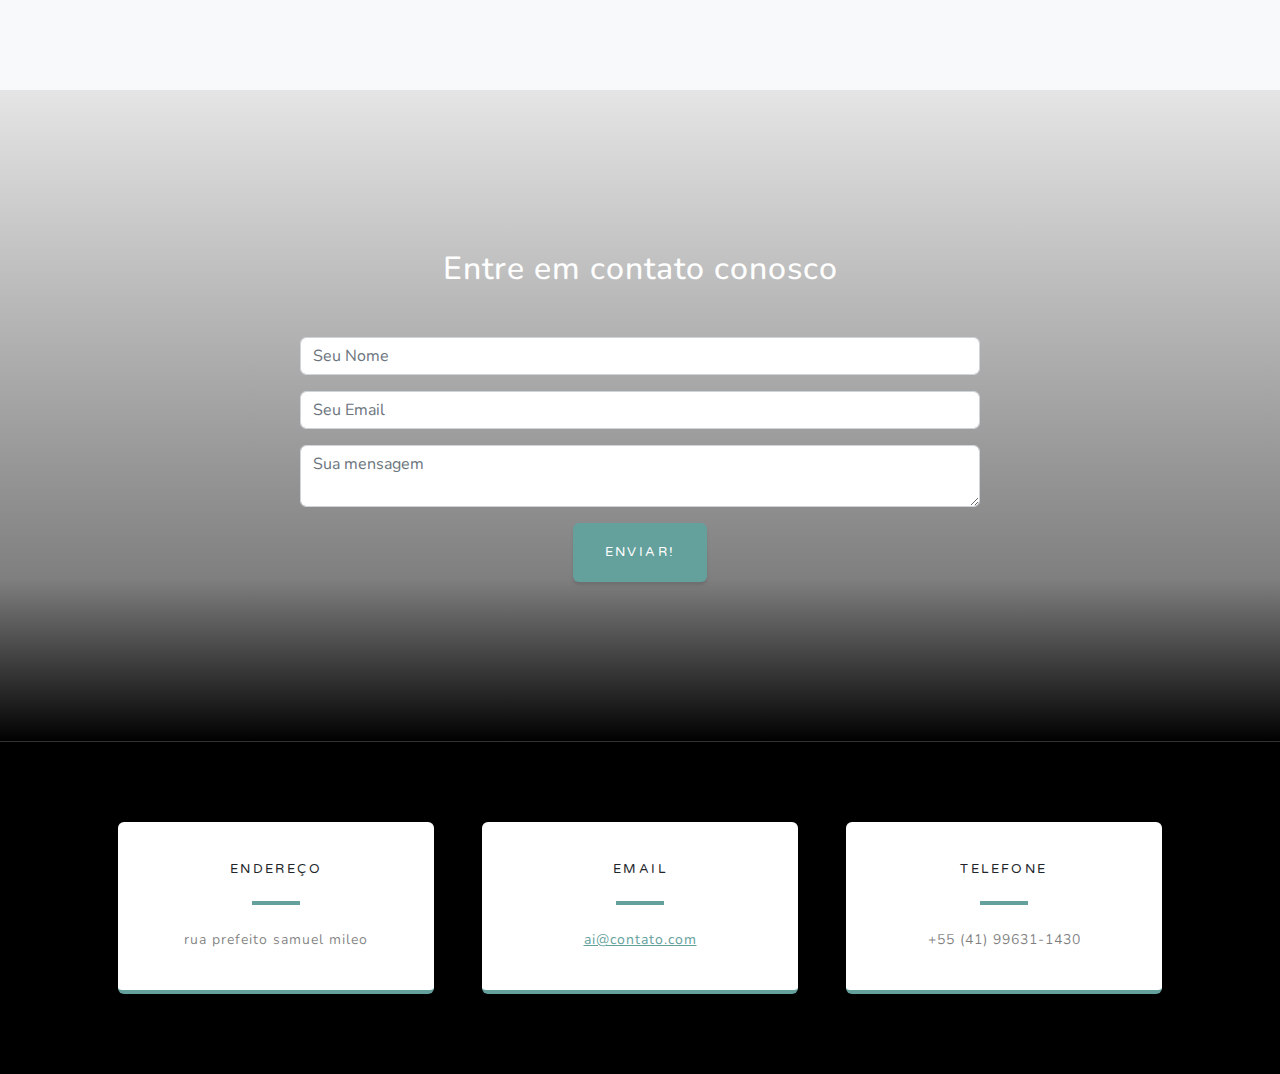
==== commit 31c2c65e: "Update index.html" ====
--- a/index.html
+++ b/index.html
@@ -40,6 +40,7 @@
         
                 <div class="collapse navbar-collapse" id="navbarResponsive">
                     <ul class="navbar-nav ms-auto">
+                        <li class="nav-item"><a class="nav-link" href="galeria.html">galeria</a></li>
                         <li class="nav-item"><a class="nav-link" href="#about">Sobre nós</a></li>
                         <li class="nav-item"><a class="nav-link" href="#projects">Serviços</a></li>
                         <li class="nav-item"><a class="nav-link" href="#signup">Contato</a></li>
@@ -445,7 +446,7 @@
                                 <i class="fas fa-map-marked-alt text-primary mb-2"></i>
                                 <h4 class="text-uppercase m-0">Endereço</h4>
                                 <hr class="my-4 mx-auto" />
-                                <div class="small text-black-50">l</div>
+                                <div class="small text-black-50">rua prefeito samuel mileo  </div>
                             </div>
                         </div>
                     </div>
@@ -471,8 +472,7 @@
                     </div>
                 </div>
                 <div class="social d-flex justify-content-center">
-                    <a class="mx-2" href="#!"><i class="fab fa-twitter"></i></a>
-                    <a class="mx-2" href="#!"><i class="fab fa-facebook-f"></i></a>
+                   
                     
                 </div>
             </div>
